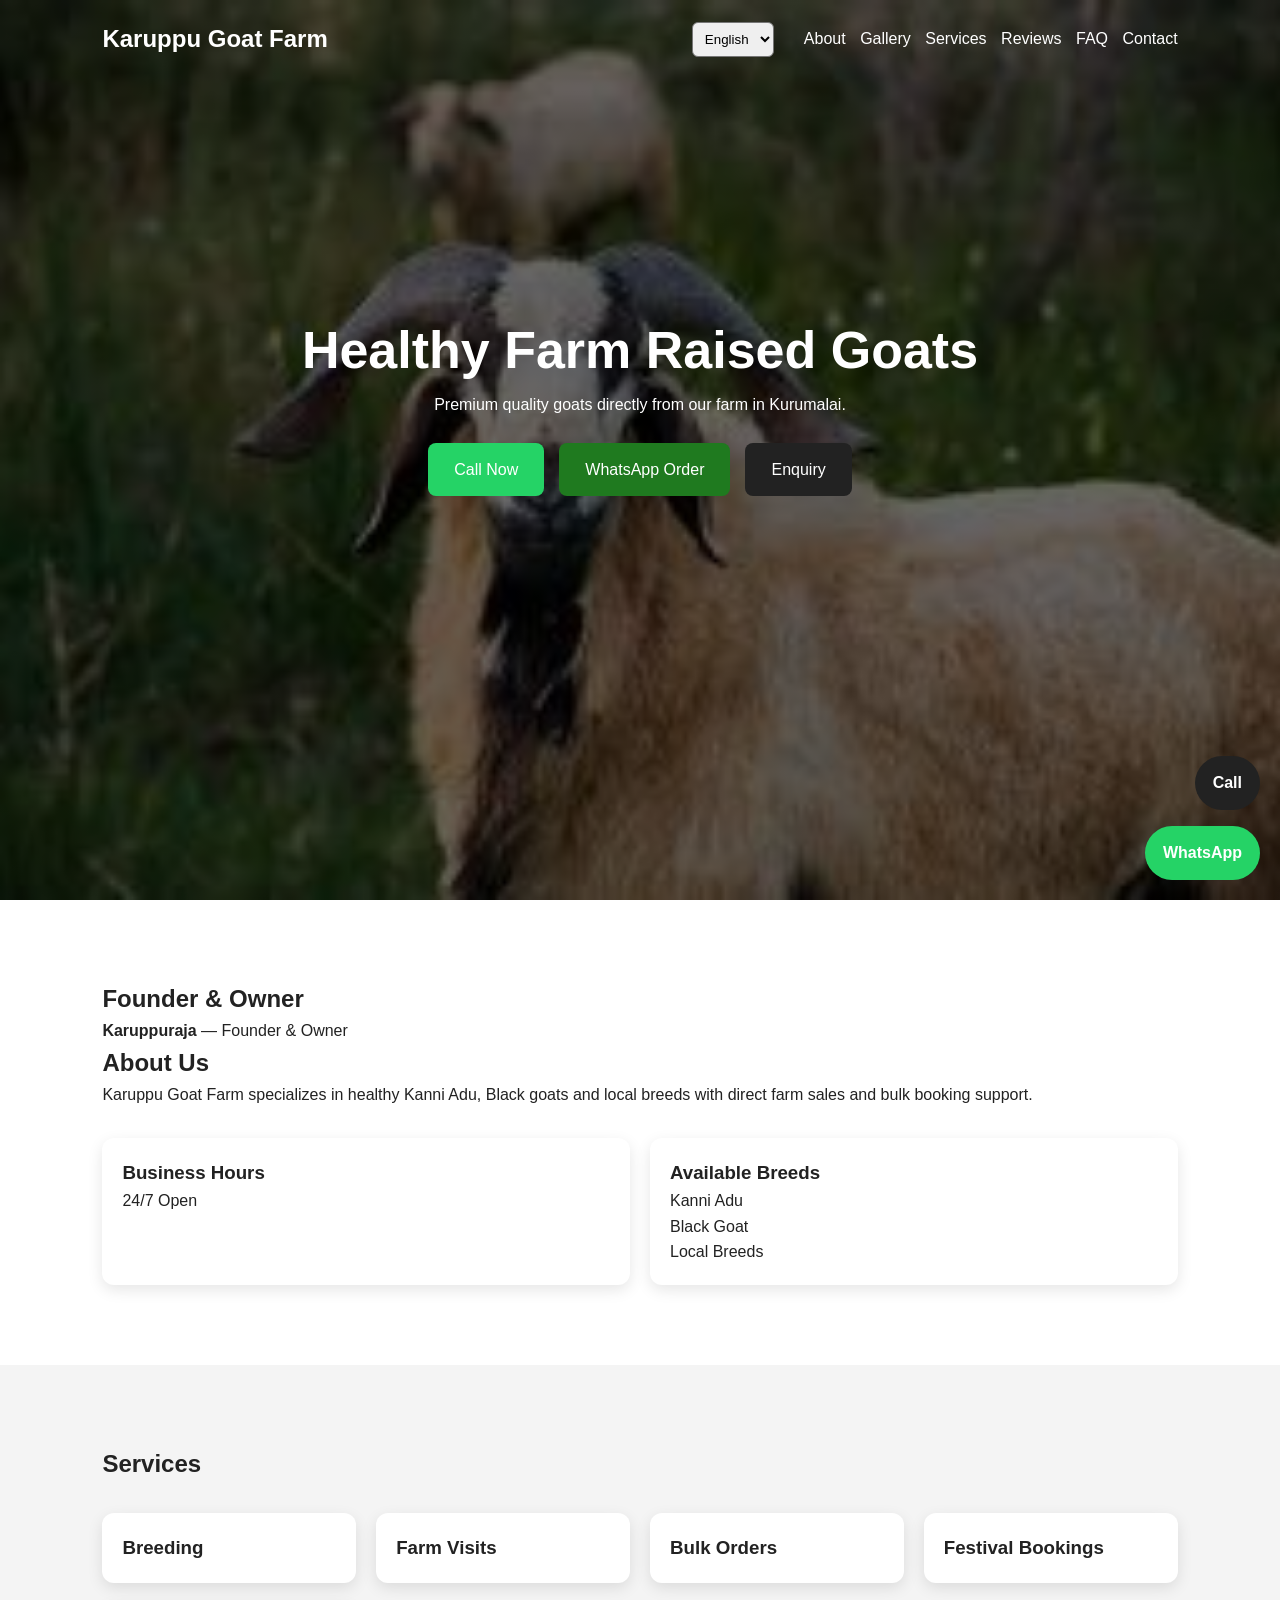
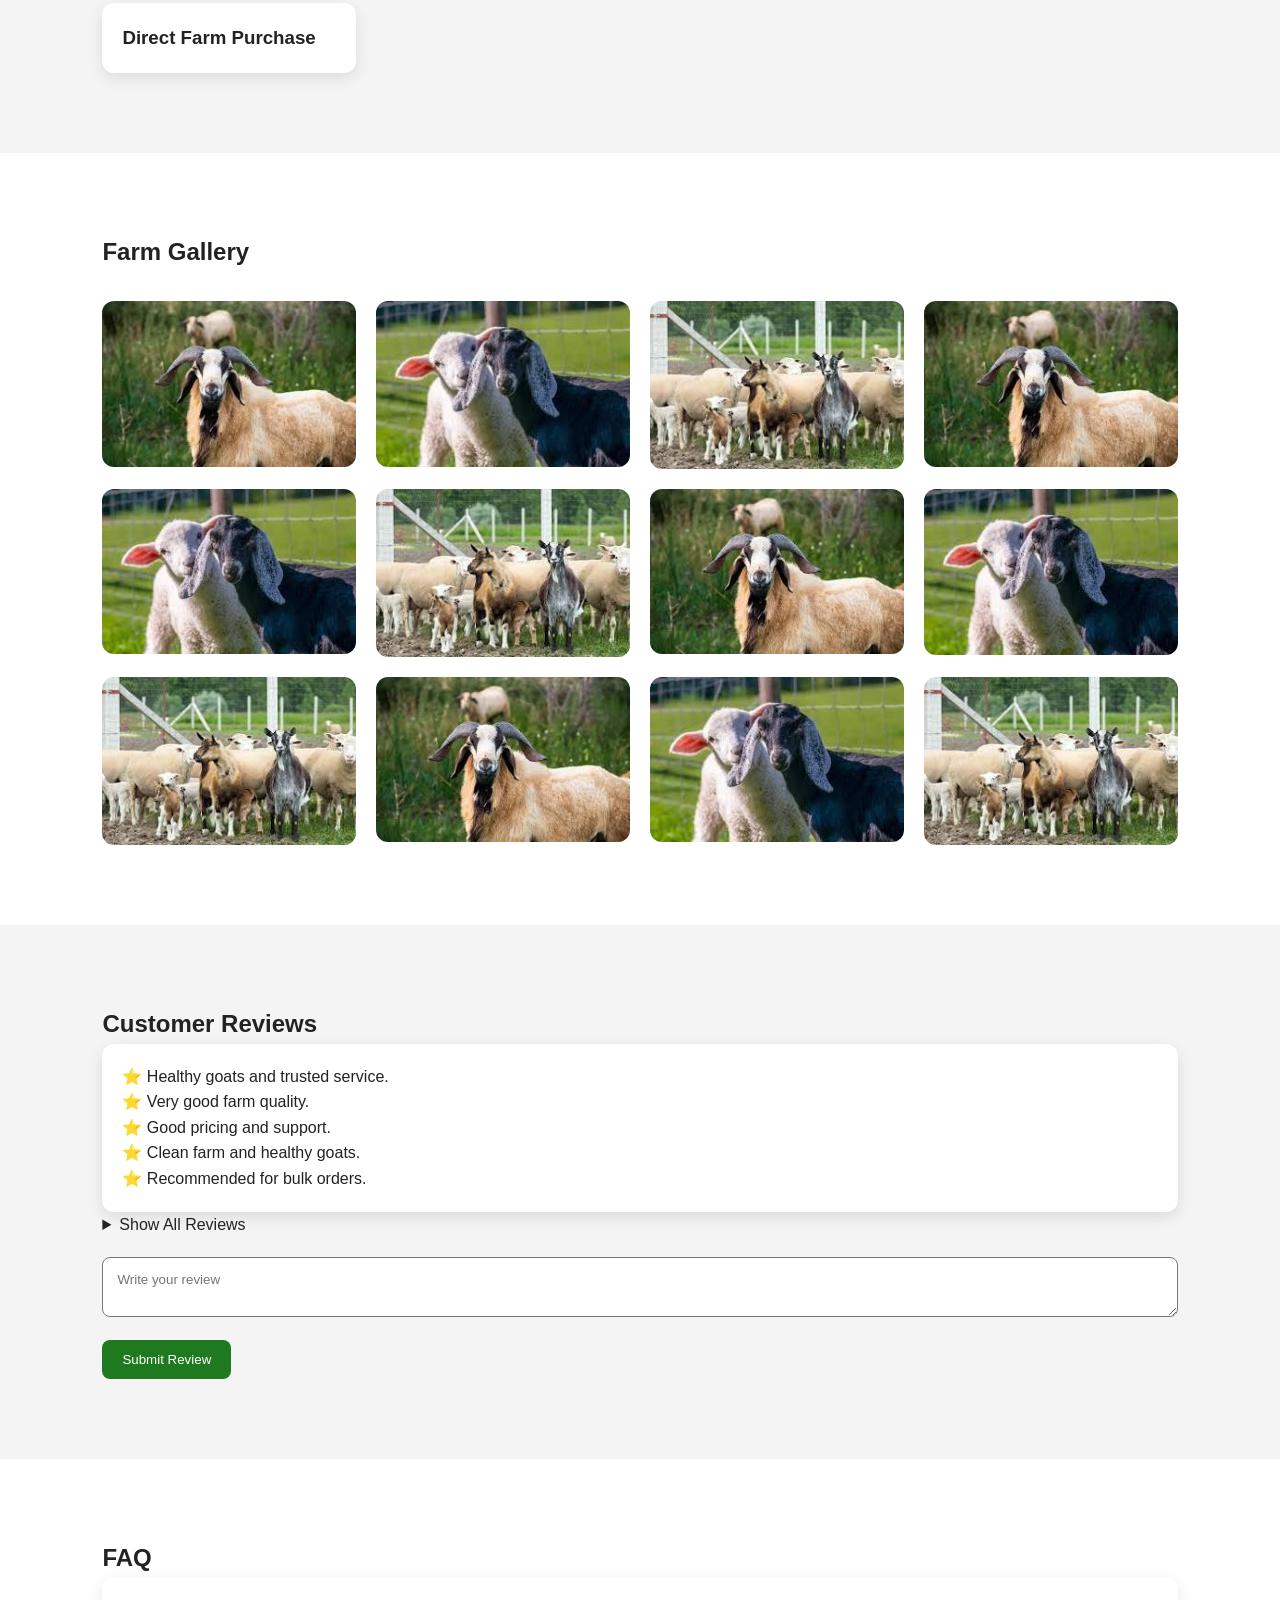
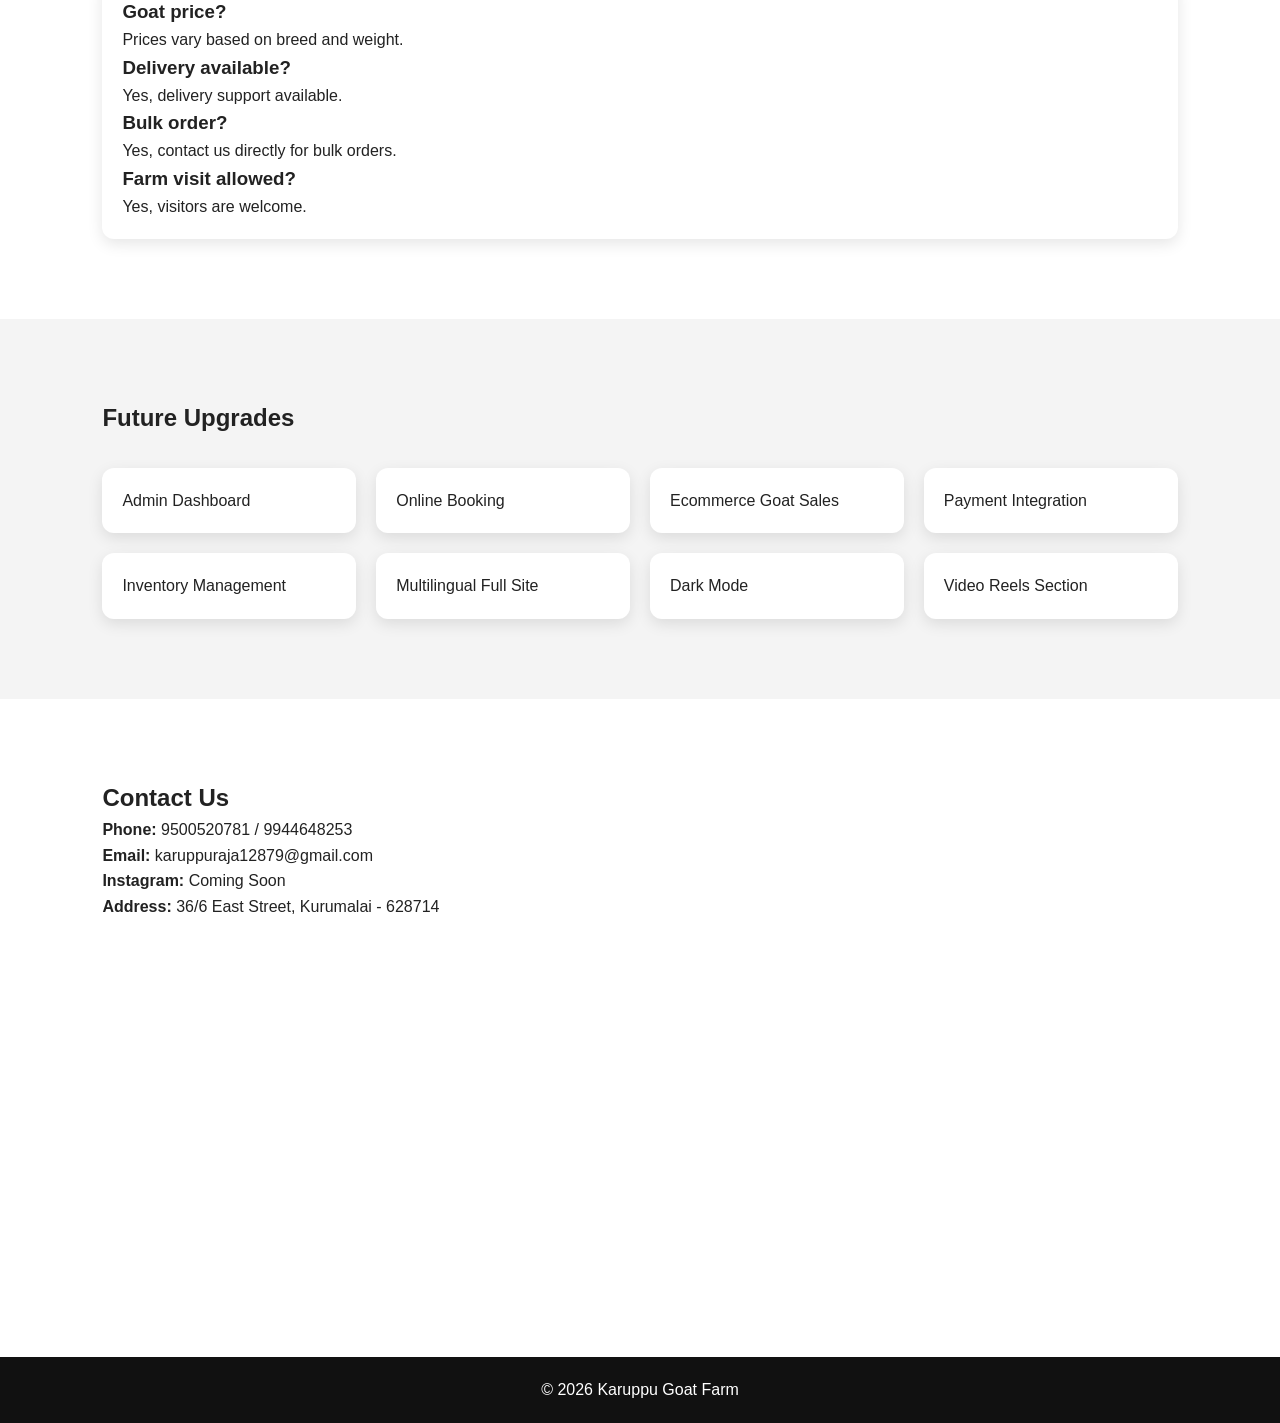
==== index.html @ 78f86de3 "Update index.html" ====
<!DOCTYPE html>
<html lang="en">
<head>
<meta charset="UTF-8">
<meta name="viewport" content="width=device-width, initial-scale=1.0">
<title>Karuppu Goat Farm</title>

<meta name="description" content="Karuppu Goat Farm - Healthy Kanni Adu, Black and local breed goats in Kurumalai Tamil Nadu.">
<meta name="keywords" content="Goat Farm Tamil Nadu,Kanni Adu,Black Goat,Local Goat Breeds,Farm Visit,Bulk Goat Orders">
<meta property="og:title" content="Karuppu Goat Farm">
<meta property="og:description" content="Healthy farm raised goats directly from our farm">
<meta property="og:image" content="hero.jpeg">
<meta name="robots" content="index, follow">
<meta name="author" content="Karuppuraja">

<link rel="manifest" href="manifest.json">
<link rel="sitemap" type="application/xml" title="Sitemap" href="sitemap.xml">
  
<link rel="stylesheet" href="style.css">
</head>
<body>

<div class="popup" id="popup">
<div class="popup-content">
<h2>Quick Enquiry</h2>
<input type="text" placeholder="Your Name">
<input type="tel" placeholder="Phone Number">
<textarea placeholder="Requirement"></textarea>
<button onclick="closePopup()">Submit</button>
</div>
</div>

<header class="hero">
<nav>
<h1>Karuppu Goat Farm</h1>

<div class="nav-right">
<select id="languageSwitcher" onchange="changeLanguage()">
<option value="en">English</option>
<option value="ta">தமிழ்</option>
</select>

<div>
<a href="#about">About</a>
<a href="#gallery">Gallery</a>
<a href="#services">Services</a>
<a href="#reviews">Reviews</a>
<a href="#faq">FAQ</a>
<a href="#contact">Contact</a>
</div>
</div>
</nav>

<div class="hero-content">
<h2 id="heroTitle">Healthy Farm Raised Goats</h2>
<p id="heroSubtitle">Premium quality goats directly from our farm in Kurumalai.</p>

<div class="button-group">
<a class="btn pulse" href="tel:9500520781">Call Now</a>
<a class="btn green" href="https://wa.me/919500520781">WhatsApp Order</a>
<a class="btn dark" onclick="openPopup()">Enquiry</a>
</div>
</div>
</header>

<section class="section" id="about">
<h2>Founder & Owner</h2>
<p><strong>Karuppuraja</strong> — Founder & Owner</p>

<h2>About Us</h2>
<p>
Karuppu Goat Farm specializes in healthy Kanni Adu, Black goats and local breeds with direct farm sales and bulk booking support.
</p>

<div class="info-grid">
<div class="info-card">
<h3>Business Hours</h3>
<p>24/7 Open</p>
</div>

<div class="info-card">
<h3>Available Breeds</h3>
<p>Kanni Adu</p>
<p>Black Goat</p>
<p>Local Breeds</p>
</div>
</div>
</section>

<section class="section gray" id="services">
<h2>Services</h2>

<div class="cards">
<div class="card"><h3>Breeding</h3></div>
<div class="card"><h3>Farm Visits</h3></div>
<div class="card"><h3>Bulk Orders</h3></div>
<div class="card"><h3>Festival Bookings</h3></div>
<div class="card"><h3>Direct Farm Purchase</h3></div>
</div>
</section>

<section class="section" id="gallery">
<h2>Farm Gallery</h2>

<div class="gallery">
<img src="gallery1.jpeg" class="gallery-img">
<img src="gallery2.jpeg" class="gallery-img">
<img src="gallery3.jpeg" class="gallery-img">
<img src="gallery4.jpeg" class="gallery-img">
<img src="gallery5.jpeg" class="gallery-img">
<img src="gallery6.jpeg" class="gallery-img">
<img src="gallery7.jpeg" class="gallery-img">
<img src="gallery8.jpeg" class="gallery-img">
<img src="gallery9.jpeg" class="gallery-img">
<img src="gallery10.jpeg" class="gallery-img">
<img src="gallery11.jpeg" class="gallery-img">
<img src="gallery12.jpeg" class="gallery-img">
</div>
</section>

<section class="section gray" id="reviews">
<h2>Customer Reviews</h2>

<div class="review-box">
<p>⭐ Healthy goats and trusted service.</p>
<p>⭐ Very good farm quality.</p>
<p>⭐ Good pricing and support.</p>
<p>⭐ Clean farm and healthy goats.</p>
<p>⭐ Recommended for bulk orders.</p>
</div>

<details>
<summary>Show All Reviews</summary>

<div class="review-box">
<p>⭐ Good experience.</p>
<p>⭐ Delivery support available.</p>
<p>⭐ Nice local breeds.</p>
<p>⭐ Farm owner friendly.</p>
</div>
</details>

<textarea placeholder="Write your review"></textarea>
<button class="review-btn">Submit Review</button>
</section>

<section class="section" id="faq">
<h2>FAQ</h2>

<div class="faq">
<h3>Goat price?</h3>
<p>Prices vary based on breed and weight.</p>

<h3>Delivery available?</h3>
<p>Yes, delivery support available.</p>

<h3>Bulk order?</h3>
<p>Yes, contact us directly for bulk orders.</p>

<h3>Farm visit allowed?</h3>
<p>Yes, visitors are welcome.</p>
</div>
</section>

<section class="section gray" id="future">
<h2>Future Upgrades</h2>

<div class="cards">
<div class="card">Admin Dashboard</div>
<div class="card">Online Booking</div>
<div class="card">Ecommerce Goat Sales</div>
<div class="card">Payment Integration</div>
<div class="card">Inventory Management</div>
<div class="card">Multilingual Full Site</div>
<div class="card">Dark Mode</div>
<div class="card">Video Reels Section</div>
</div>
</section>

<section class="section" id="contact">
<h2>Contact Us</h2>

<p><strong>Phone:</strong> 9500520781 / 9944648253</p>
<p><strong>Email:</strong> karuppuraja12879@gmail.com</p>
<p><strong>Instagram:</strong> Coming Soon</p>
<p><strong>Address:</strong> 36/6 East Street, Kurumalai - 628714</p>

<div class="map-box">
<iframe
src="https://maps.google.com/maps?q=36/6%20east%20street%20kurumalai&t=&z=13&ie=UTF8&iwloc=&output=embed"
width="100%"
height="320"
style="border:0;"
loading="lazy">
</iframe>
</div>
</section>

<a class="floating-btn call" href="tel:9500520781">Call</a>
<a class="floating-btn whatsapp" href="https://wa.me/919500520781">WhatsApp</a>

<footer>
<p>© 2026 Karuppu Goat Farm</p>
</footer>

<script>
function openPopup(){
document.getElementById('popup').style.display='flex';
}

function closePopup(){
document.getElementById('popup').style.display='none';
}

const translations = {
en: {
heroTitle: "Healthy Farm Raised Goats",
heroSubtitle: "Premium quality goats directly from our farm in Kurumalai."
},
ta: {
heroTitle: "ஆரோக்கியமான பண்ணை ஆடுகள்",
heroSubtitle: "குருமலையில் எங்கள் பண்ணையிலிருந்து தரமான ஆடுகள்."
}
};

function changeLanguage(){
const lang=document.getElementById("languageSwitcher").value;
document.getElementById("heroTitle").innerText=translations[lang].heroTitle;
document.getElementById("heroSubtitle").innerText=translations[lang].heroSubtitle;
}
</script>

</body>
</html>
---- style.css ----
*{margin:0;padding:0;box-sizing:border-box;font-family:Arial,sans-serif;scroll-behavior:smooth}
body{background:#fff;color:#222;line-height:1.6}
.hero{height:100vh;background:linear-gradient(rgba(0,0,0,.6),rgba(0,0,0,.6)),url('hero.jpeg') center/cover;color:#fff}
nav{display:flex;justify-content:space-between;align-items:center;padding:20px 8%;flex-wrap:wrap}
.nav-right{display:flex;align-items:center;gap:20px;flex-wrap:wrap}
nav a{text-decoration:none;color:#fff;margin-left:10px}
select{padding:8px;border-radius:6px}
.hero-content{text-align:center;padding-top:18%;animation:fadeIn 1.5s ease}
.hero-content h2{font-size:52px}
.button-group{margin-top:25px;display:flex;justify-content:center;gap:15px;flex-wrap:wrap}
.btn{padding:14px 26px;border-radius:8px;text-decoration:none;color:#fff;cursor:pointer}
.pulse{background:#25D366}
.green{background:#1f7a1f}
.dark{background:#222}
.section{padding:80px 8%}
.gray{background:#f4f4f4}
.cards,.gallery,.info-grid{display:grid;grid-template-columns:repeat(auto-fit,minmax(220px,1fr));gap:20px;margin-top:30px}
.card,.info-card,.review-box,.faq{background:#fff;padding:20px;border-radius:12px;box-shadow:0 5px 15px rgba(0,0,0,.1)}
.gallery-img{width:100%;border-radius:12px;transition:.4s;cursor:pointer}
.gallery-img:hover{transform:scale(1.05)}
textarea{width:100%;padding:14px;margin-top:20px;border-radius:8px}
.review-btn{margin-top:15px;padding:12px 20px;background:#1f7a1f;color:#fff;border:none;border-radius:8px}
.map-box{margin-top:30px;border-radius:12px;overflow:hidden}
footer{background:#111;color:#fff;text-align:center;padding:20px}
.floating-btn{position:fixed;right:20px;padding:14px 18px;border-radius:50px;color:#fff;text-decoration:none;font-weight:bold}
.call{bottom:90px;background:#222}
.whatsapp{bottom:20px;background:#25D366}
.popup{position:fixed;inset:0;background:rgba(0,0,0,.7);display:none;justify-content:center;align-items:center}
.popup-content{background:#fff;padding:25px;border-radius:12px;width:90%;max-width:400px}
.popup-content input,.popup-content textarea{width:100%;padding:12px;margin-top:10px}
.popup-content button{margin-top:15px;padding:12px 20px;background:#1f7a1f;color:#fff;border:none;border-radius:8px}
@keyframes fadeIn{from{opacity:0}to{opacity:1}}
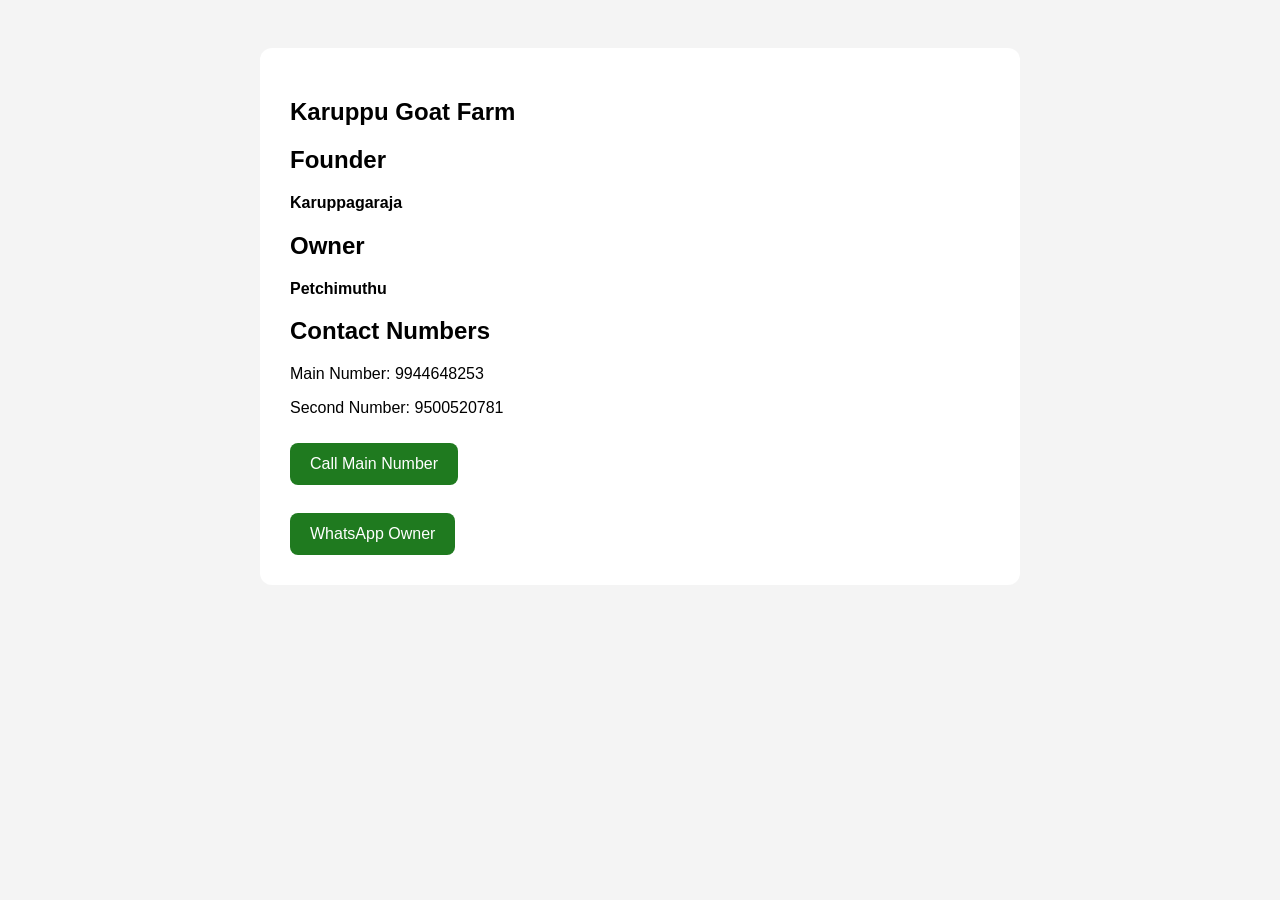
==== commit df6e7078: "New owners ads" ====
--- a/index.html
+++ b/index.html
@@ -4,231 +4,27 @@
 <meta charset="UTF-8">
 <meta name="viewport" content="width=device-width, initial-scale=1.0">
 <title>Karuppu Goat Farm</title>
-
-<meta name="description" content="Karuppu Goat Farm - Healthy Kanni Adu, Black and local breed goats in Kurumalai Tamil Nadu.">
-<meta name="keywords" content="Goat Farm Tamil Nadu,Kanni Adu,Black Goat,Local Goat Breeds,Farm Visit,Bulk Goat Orders">
-<meta property="og:title" content="Karuppu Goat Farm">
-<meta property="og:description" content="Healthy farm raised goats directly from our farm">
-<meta property="og:image" content="hero.jpeg">
-<meta name="robots" content="index, follow">
-<meta name="author" content="Karuppuraja">
-
-<link rel="manifest" href="manifest.json">
-<link rel="sitemap" type="application/xml" title="Sitemap" href="sitemap.xml">
-  
 <link rel="stylesheet" href="style.css">
 </head>
 <body>
 
-<div class="popup" id="popup">
-<div class="popup-content">
-<h2>Quick Enquiry</h2>
-<input type="text" placeholder="Your Name">
-<input type="tel" placeholder="Phone Number">
-<textarea placeholder="Requirement"></textarea>
-<button onclick="closePopup()">Submit</button>
-</div>
-</div>
-
-<header class="hero">
-<nav>
+<section class="section">
 <h1>Karuppu Goat Farm</h1>
 
-<div class="nav-right">
-<select id="languageSwitcher" onchange="changeLanguage()">
-<option value="en">English</option>
-<option value="ta">தமிழ்</option>
-</select>
+<h2>Founder</h2>
+<p><strong>Karuppagaraja</strong></p>
 
-<div>
-<a href="#about">About</a>
-<a href="#gallery">Gallery</a>
-<a href="#services">Services</a>
-<a href="#reviews">Reviews</a>
-<a href="#faq">FAQ</a>
-<a href="#contact">Contact</a>
-</div>
-</div>
-</nav>
+<h2>Owner</h2>
+<p><strong>Petchimuthu</strong></p>
 
-<div class="hero-content">
-<h2 id="heroTitle">Healthy Farm Raised Goats</h2>
-<p id="heroSubtitle">Premium quality goats directly from our farm in Kurumalai.</p>
+<h2>Contact Numbers</h2>
+<p>Main Number: 9944648253</p>
+<p>Second Number: 9500520781</p>
 
-<div class="button-group">
-<a class="btn pulse" href="tel:9500520781">Call Now</a>
-<a class="btn green" href="https://wa.me/919500520781">WhatsApp Order</a>
-<a class="btn dark" onclick="openPopup()">Enquiry</a>
-</div>
-</div>
-</header>
+<a href="tel:9944648253">Call Main Number</a><br><br>
+<a href="https://wa.me/919944648253">WhatsApp Owner</a>
 
-<section class="section" id="about">
-<h2>Founder & Owner</h2>
-<p><strong>Karuppuraja</strong> — Founder & Owner</p>
-
-<h2>About Us</h2>
-<p>
-Karuppu Goat Farm specializes in healthy Kanni Adu, Black goats and local breeds with direct farm sales and bulk booking support.
-</p>
-
-<div class="info-grid">
-<div class="info-card">
-<h3>Business Hours</h3>
-<p>24/7 Open</p>
-</div>
-
-<div class="info-card">
-<h3>Available Breeds</h3>
-<p>Kanni Adu</p>
-<p>Black Goat</p>
-<p>Local Breeds</p>
-</div>
-</div>
 </section>
-
-<section class="section gray" id="services">
-<h2>Services</h2>
-
-<div class="cards">
-<div class="card"><h3>Breeding</h3></div>
-<div class="card"><h3>Farm Visits</h3></div>
-<div class="card"><h3>Bulk Orders</h3></div>
-<div class="card"><h3>Festival Bookings</h3></div>
-<div class="card"><h3>Direct Farm Purchase</h3></div>
-</div>
-</section>
-
-<section class="section" id="gallery">
-<h2>Farm Gallery</h2>
-
-<div class="gallery">
-<img src="gallery1.jpeg" class="gallery-img">
-<img src="gallery2.jpeg" class="gallery-img">
-<img src="gallery3.jpeg" class="gallery-img">
-<img src="gallery4.jpeg" class="gallery-img">
-<img src="gallery5.jpeg" class="gallery-img">
-<img src="gallery6.jpeg" class="gallery-img">
-<img src="gallery7.jpeg" class="gallery-img">
-<img src="gallery8.jpeg" class="gallery-img">
-<img src="gallery9.jpeg" class="gallery-img">
-<img src="gallery10.jpeg" class="gallery-img">
-<img src="gallery11.jpeg" class="gallery-img">
-<img src="gallery12.jpeg" class="gallery-img">
-</div>
-</section>
-
-<section class="section gray" id="reviews">
-<h2>Customer Reviews</h2>
-
-<div class="review-box">
-<p>⭐ Healthy goats and trusted service.</p>
-<p>⭐ Very good farm quality.</p>
-<p>⭐ Good pricing and support.</p>
-<p>⭐ Clean farm and healthy goats.</p>
-<p>⭐ Recommended for bulk orders.</p>
-</div>
-
-<details>
-<summary>Show All Reviews</summary>
-
-<div class="review-box">
-<p>⭐ Good experience.</p>
-<p>⭐ Delivery support available.</p>
-<p>⭐ Nice local breeds.</p>
-<p>⭐ Farm owner friendly.</p>
-</div>
-</details>
-
-<textarea placeholder="Write your review"></textarea>
-<button class="review-btn">Submit Review</button>
-</section>
-
-<section class="section" id="faq">
-<h2>FAQ</h2>
-
-<div class="faq">
-<h3>Goat price?</h3>
-<p>Prices vary based on breed and weight.</p>
-
-<h3>Delivery available?</h3>
-<p>Yes, delivery support available.</p>
-
-<h3>Bulk order?</h3>
-<p>Yes, contact us directly for bulk orders.</p>
-
-<h3>Farm visit allowed?</h3>
-<p>Yes, visitors are welcome.</p>
-</div>
-</section>
-
-<section class="section gray" id="future">
-<h2>Future Upgrades</h2>
-
-<div class="cards">
-<div class="card">Admin Dashboard</div>
-<div class="card">Online Booking</div>
-<div class="card">Ecommerce Goat Sales</div>
-<div class="card">Payment Integration</div>
-<div class="card">Inventory Management</div>
-<div class="card">Multilingual Full Site</div>
-<div class="card">Dark Mode</div>
-<div class="card">Video Reels Section</div>
-</div>
-</section>
-
-<section class="section" id="contact">
-<h2>Contact Us</h2>
-
-<p><strong>Phone:</strong> 9500520781 / 9944648253</p>
-<p><strong>Email:</strong> karuppuraja12879@gmail.com</p>
-<p><strong>Instagram:</strong> Coming Soon</p>
-<p><strong>Address:</strong> 36/6 East Street, Kurumalai - 628714</p>
-
-<div class="map-box">
-<iframe
-src="https://maps.google.com/maps?q=36/6%20east%20street%20kurumalai&t=&z=13&ie=UTF8&iwloc=&output=embed"
-width="100%"
-height="320"
-style="border:0;"
-loading="lazy">
-</iframe>
-</div>
-</section>
-
-<a class="floating-btn call" href="tel:9500520781">Call</a>
-<a class="floating-btn whatsapp" href="https://wa.me/919500520781">WhatsApp</a>
-
-<footer>
-<p>© 2026 Karuppu Goat Farm</p>
-</footer>
-
-<script>
-function openPopup(){
-document.getElementById('popup').style.display='flex';
-}
-
-function closePopup(){
-document.getElementById('popup').style.display='none';
-}
-
-const translations = {
-en: {
-heroTitle: "Healthy Farm Raised Goats",
-heroSubtitle: "Premium quality goats directly from our farm in Kurumalai."
-},
-ta: {
-heroTitle: "ஆரோக்கியமான பண்ணை ஆடுகள்",
-heroSubtitle: "குருமலையில் எங்கள் பண்ணையிலிருந்து தரமான ஆடுகள்."
-}
-};
-
-function changeLanguage(){
-const lang=document.getElementById("languageSwitcher").value;
-document.getElementById("heroTitle").innerText=translations[lang].heroTitle;
-document.getElementById("heroSubtitle").innerText=translations[lang].heroSubtitle;
-}
-</script>
 
 </body>
 </html>
--- a/style.css
+++ b/style.css
@@ -1,33 +1,21 @@
-
-*{margin:0;padding:0;box-sizing:border-box;font-family:Arial,sans-serif;scroll-behavior:smooth}
-body{background:#fff;color:#222;line-height:1.6}
-.hero{height:100vh;background:linear-gradient(rgba(0,0,0,.6),rgba(0,0,0,.6)),url('hero.jpeg') center/cover;color:#fff}
-nav{display:flex;justify-content:space-between;align-items:center;padding:20px 8%;flex-wrap:wrap}
-.nav-right{display:flex;align-items:center;gap:20px;flex-wrap:wrap}
-nav a{text-decoration:none;color:#fff;margin-left:10px}
-select{padding:8px;border-radius:6px}
-.hero-content{text-align:center;padding-top:18%;animation:fadeIn 1.5s ease}
-.hero-content h2{font-size:52px}
-.button-group{margin-top:25px;display:flex;justify-content:center;gap:15px;flex-wrap:wrap}
-.btn{padding:14px 26px;border-radius:8px;text-decoration:none;color:#fff;cursor:pointer}
-.pulse{background:#25D366}
-.green{background:#1f7a1f}
-.dark{background:#222}
-.section{padding:80px 8%}
-.gray{background:#f4f4f4}
-.cards,.gallery,.info-grid{display:grid;grid-template-columns:repeat(auto-fit,minmax(220px,1fr));gap:20px;margin-top:30px}
-.card,.info-card,.review-box,.faq{background:#fff;padding:20px;border-radius:12px;box-shadow:0 5px 15px rgba(0,0,0,.1)}
-.gallery-img{width:100%;border-radius:12px;transition:.4s;cursor:pointer}
-.gallery-img:hover{transform:scale(1.05)}
-textarea{width:100%;padding:14px;margin-top:20px;border-radius:8px}
-.review-btn{margin-top:15px;padding:12px 20px;background:#1f7a1f;color:#fff;border:none;border-radius:8px}
-.map-box{margin-top:30px;border-radius:12px;overflow:hidden}
-footer{background:#111;color:#fff;text-align:center;padding:20px}
-.floating-btn{position:fixed;right:20px;padding:14px 18px;border-radius:50px;color:#fff;text-decoration:none;font-weight:bold}
-.call{bottom:90px;background:#222}
-.whatsapp{bottom:20px;background:#25D366}
-.popup{position:fixed;inset:0;background:rgba(0,0,0,.7);display:none;justify-content:center;align-items:center}
-.popup-content{background:#fff;padding:25px;border-radius:12px;width:90%;max-width:400px}
-.popup-content input,.popup-content textarea{width:100%;padding:12px;margin-top:10px}
-.popup-content button{margin-top:15px;padding:12px 20px;background:#1f7a1f;color:#fff;border:none;border-radius:8px}
-@keyframes fadeIn{from{opacity:0}to{opacity:1}}
+body{
+font-family:Arial,sans-serif;
+padding:40px;
+background:#f4f4f4;
+}
+.section{
+background:white;
+padding:30px;
+border-radius:12px;
+max-width:700px;
+margin:auto;
+}
+a{
+display:inline-block;
+margin-top:10px;
+padding:12px 20px;
+background:#1f7a1f;
+color:white;
+text-decoration:none;
+border-radius:8px;
+}
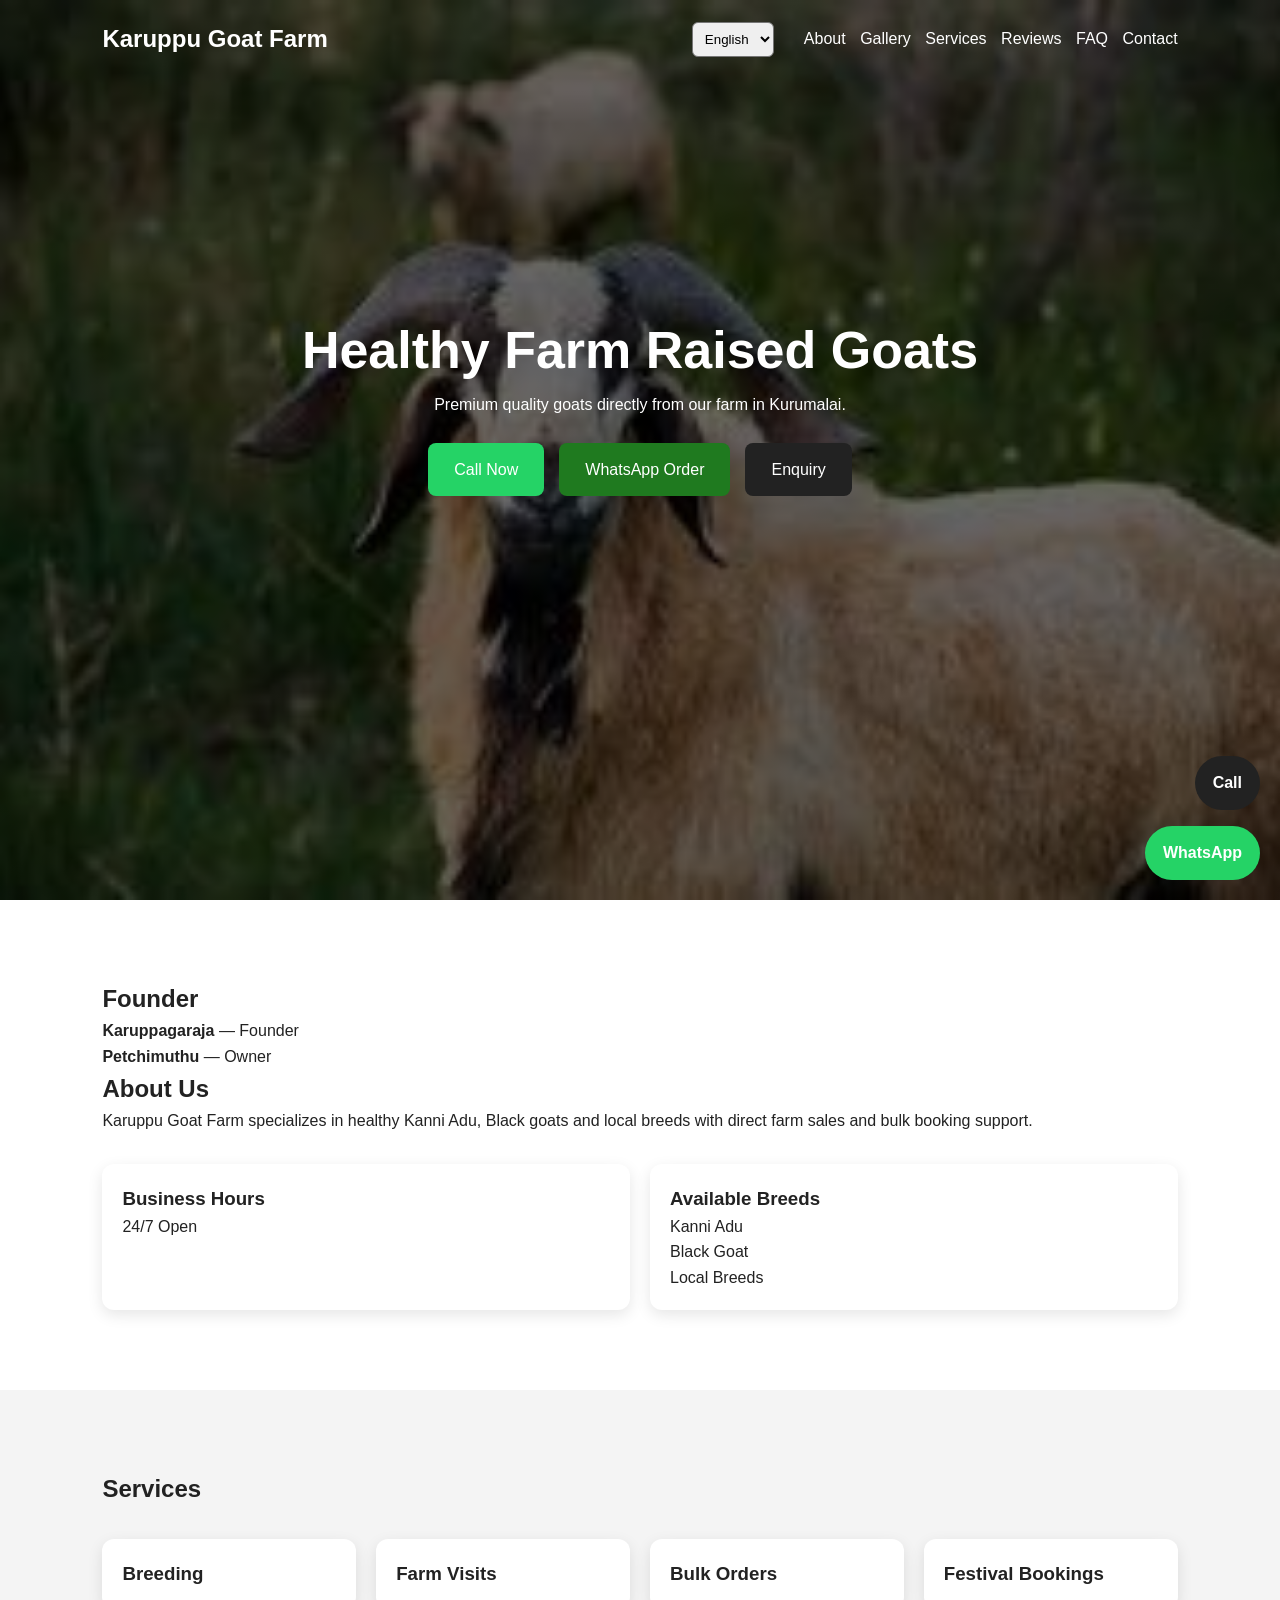
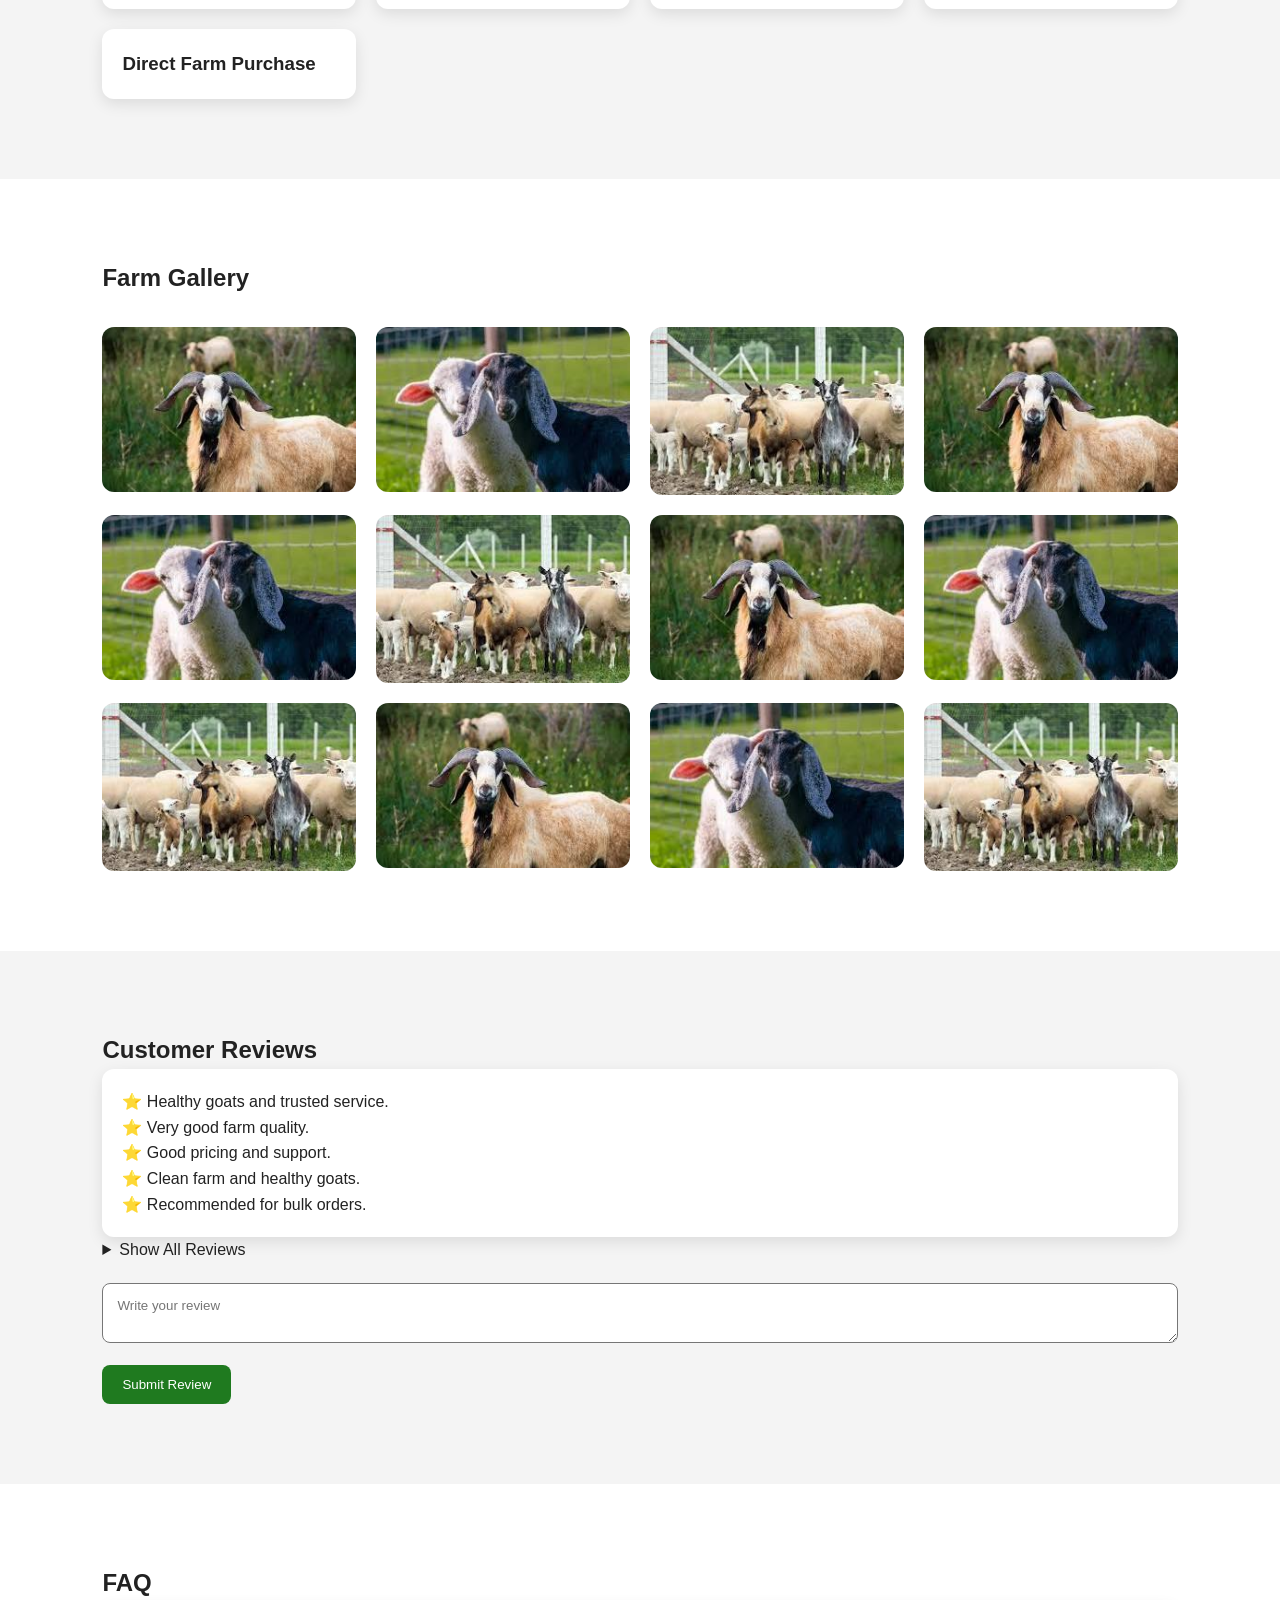
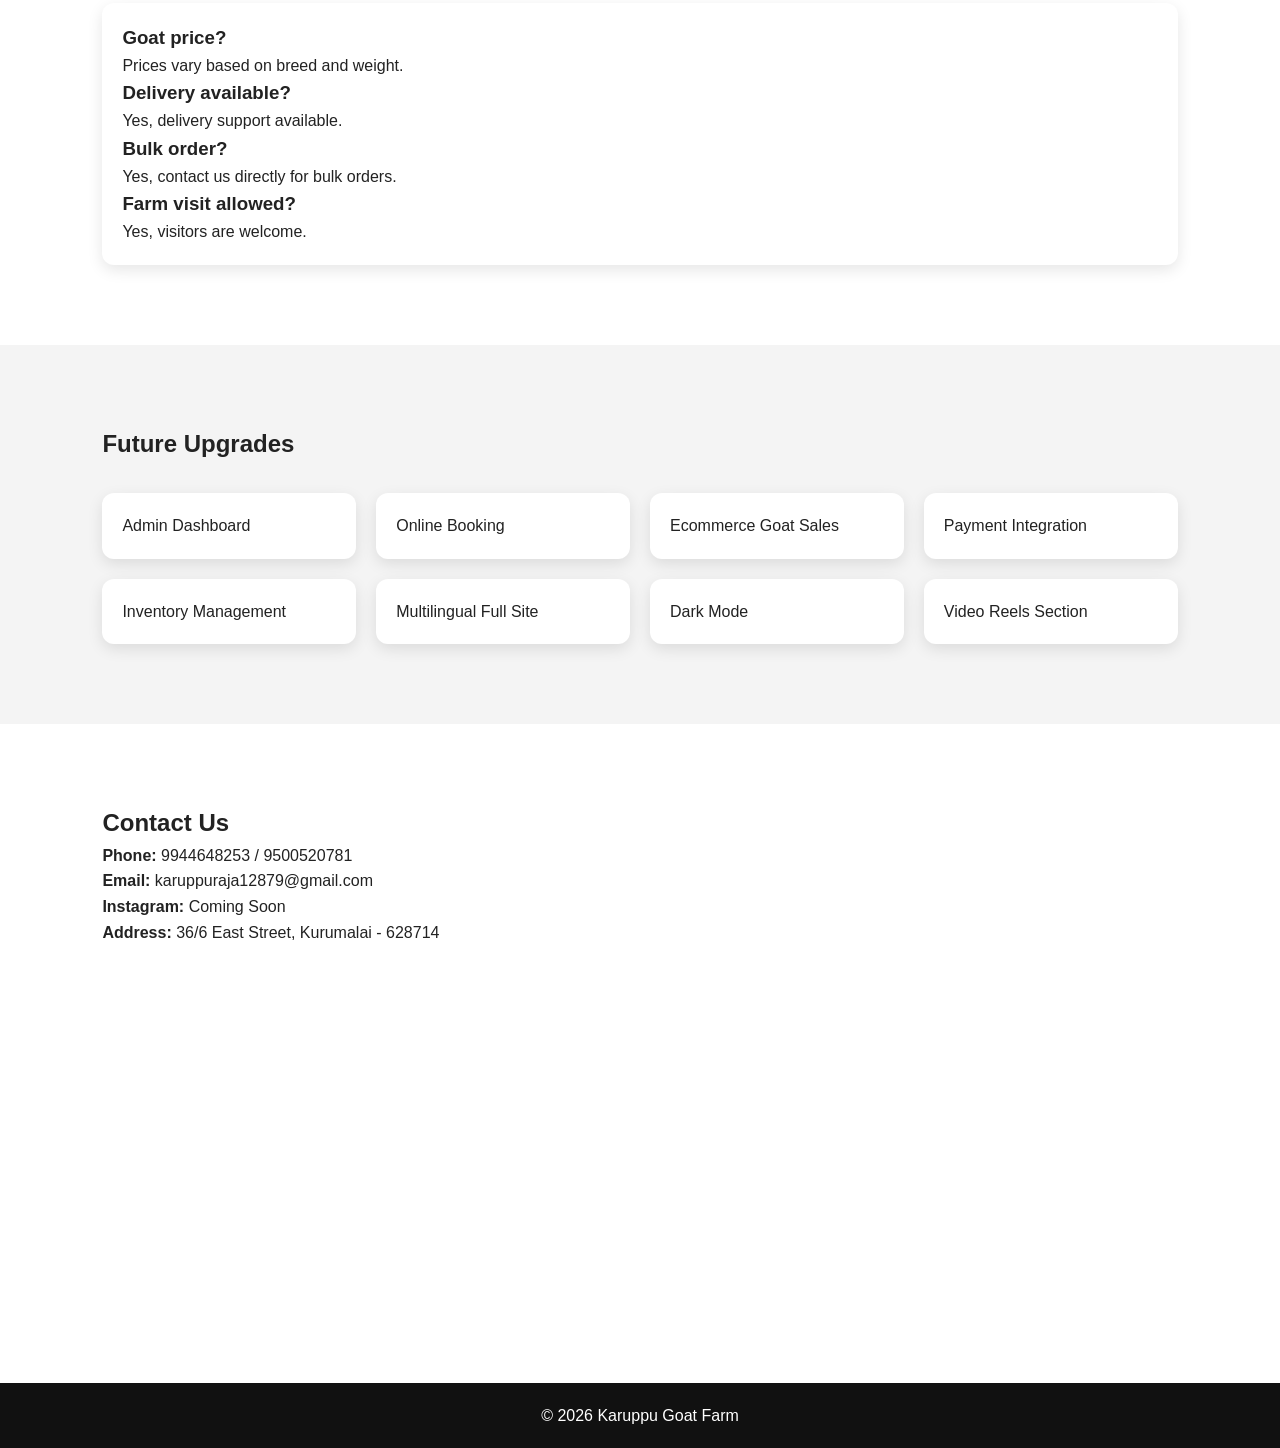
==== commit 8d4448e2: "New owner merge" ====
--- a/index.html
+++ b/index.html
@@ -4,27 +4,226 @@
 <meta charset="UTF-8">
 <meta name="viewport" content="width=device-width, initial-scale=1.0">
 <title>Karuppu Goat Farm</title>
+
+<meta name="description" content="Karuppu Goat Farm - Healthy Kanni Adu, Black and local breed goats in Kurumalai Tamil Nadu.">
+<meta name="keywords" content="Goat Farm Tamil Nadu,Kanni Adu,Black Goat,Local Goat Breeds,Farm Visit,Bulk Goat Orders">
+<meta property="og:title" content="Karuppu Goat Farm">
+<meta property="og:description" content="Healthy farm raised goats directly from our farm">
+<meta property="og:image" content="hero.jpeg">
+
 <link rel="stylesheet" href="style.css">
 </head>
 <body>
 
-<section class="section">
+<div class="popup" id="popup">
+<div class="popup-content">
+<h2>Quick Enquiry</h2>
+<input type="text" placeholder="Your Name">
+<input type="tel" placeholder="Phone Number">
+<textarea placeholder="Requirement"></textarea>
+<button onclick="closePopup()">Submit</button>
+</div>
+</div>
+
+<header class="hero">
+<nav>
 <h1>Karuppu Goat Farm</h1>
 
+<div class="nav-right">
+<select id="languageSwitcher" onchange="changeLanguage()">
+<option value="en">English</option>
+<option value="ta">தமிழ்</option>
+</select>
+
+<div>
+<a href="#about">About</a>
+<a href="#gallery">Gallery</a>
+<a href="#services">Services</a>
+<a href="#reviews">Reviews</a>
+<a href="#faq">FAQ</a>
+<a href="#contact">Contact</a>
+</div>
+</div>
+</nav>
+
+<div class="hero-content">
+<h2 id="heroTitle">Healthy Farm Raised Goats</h2>
+<p id="heroSubtitle">Premium quality goats directly from our farm in Kurumalai.</p>
+
+<div class="button-group">
+<a class="btn pulse" href="tel:9500520781">Call Now</a>
+<a class="btn green" href="https://wa.me/919944648253">WhatsApp Order</a>
+<a class="btn dark" onclick="openPopup()">Enquiry</a>
+</div>
+</div>
+</header>
+
+<section class="section" id="about">
 <h2>Founder</h2>
-<p><strong>Karuppagaraja</strong></p>
-
-<h2>Owner</h2>
-<p><strong>Petchimuthu</strong></p>
-
-<h2>Contact Numbers</h2>
-<p>Main Number: 9944648253</p>
-<p>Second Number: 9500520781</p>
-
-<a href="tel:9944648253">Call Main Number</a><br><br>
-<a href="https://wa.me/919944648253">WhatsApp Owner</a>
-
-</section>
+<p><strong>Karuppagaraja</strong> — Founder</p><p><strong>Petchimuthu</strong> — Owner</p>
+
+<h2>About Us</h2>
+<p>
+Karuppu Goat Farm specializes in healthy Kanni Adu, Black goats and local breeds with direct farm sales and bulk booking support.
+</p>
+
+<div class="info-grid">
+<div class="info-card">
+<h3>Business Hours</h3>
+<p>24/7 Open</p>
+</div>
+
+<div class="info-card">
+<h3>Available Breeds</h3>
+<p>Kanni Adu</p>
+<p>Black Goat</p>
+<p>Local Breeds</p>
+</div>
+</div>
+</section>
+
+<section class="section gray" id="services">
+<h2>Services</h2>
+
+<div class="cards">
+<div class="card"><h3>Breeding</h3></div>
+<div class="card"><h3>Farm Visits</h3></div>
+<div class="card"><h3>Bulk Orders</h3></div>
+<div class="card"><h3>Festival Bookings</h3></div>
+<div class="card"><h3>Direct Farm Purchase</h3></div>
+</div>
+</section>
+
+<section class="section" id="gallery">
+<h2>Farm Gallery</h2>
+
+<div class="gallery">
+<img src="gallery1.jpeg" class="gallery-img">
+<img src="gallery2.jpeg" class="gallery-img">
+<img src="gallery3.jpeg" class="gallery-img">
+<img src="gallery4.jpeg" class="gallery-img">
+<img src="gallery5.jpeg" class="gallery-img">
+<img src="gallery6.jpeg" class="gallery-img">
+<img src="gallery7.jpeg" class="gallery-img">
+<img src="gallery8.jpeg" class="gallery-img">
+<img src="gallery9.jpeg" class="gallery-img">
+<img src="gallery10.jpeg" class="gallery-img">
+<img src="gallery11.jpeg" class="gallery-img">
+<img src="gallery12.jpeg" class="gallery-img">
+</div>
+</section>
+
+<section class="section gray" id="reviews">
+<h2>Customer Reviews</h2>
+
+<div class="review-box">
+<p>⭐ Healthy goats and trusted service.</p>
+<p>⭐ Very good farm quality.</p>
+<p>⭐ Good pricing and support.</p>
+<p>⭐ Clean farm and healthy goats.</p>
+<p>⭐ Recommended for bulk orders.</p>
+</div>
+
+<details>
+<summary>Show All Reviews</summary>
+
+<div class="review-box">
+<p>⭐ Good experience.</p>
+<p>⭐ Delivery support available.</p>
+<p>⭐ Nice local breeds.</p>
+<p>⭐ Farm owner friendly.</p>
+</div>
+</details>
+
+<textarea placeholder="Write your review"></textarea>
+<button class="review-btn">Submit Review</button>
+</section>
+
+<section class="section" id="faq">
+<h2>FAQ</h2>
+
+<div class="faq">
+<h3>Goat price?</h3>
+<p>Prices vary based on breed and weight.</p>
+
+<h3>Delivery available?</h3>
+<p>Yes, delivery support available.</p>
+
+<h3>Bulk order?</h3>
+<p>Yes, contact us directly for bulk orders.</p>
+
+<h3>Farm visit allowed?</h3>
+<p>Yes, visitors are welcome.</p>
+</div>
+</section>
+
+<section class="section gray" id="future">
+<h2>Future Upgrades</h2>
+
+<div class="cards">
+<div class="card">Admin Dashboard</div>
+<div class="card">Online Booking</div>
+<div class="card">Ecommerce Goat Sales</div>
+<div class="card">Payment Integration</div>
+<div class="card">Inventory Management</div>
+<div class="card">Multilingual Full Site</div>
+<div class="card">Dark Mode</div>
+<div class="card">Video Reels Section</div>
+</div>
+</section>
+
+<section class="section" id="contact">
+<h2>Contact Us</h2>
+
+<p><strong>Phone:</strong> 9944648253 / 9500520781</p>
+<p><strong>Email:</strong> karuppuraja12879@gmail.com</p>
+<p><strong>Instagram:</strong> Coming Soon</p>
+<p><strong>Address:</strong> 36/6 East Street, Kurumalai - 628714</p>
+
+<div class="map-box">
+<iframe
+src="https://maps.google.com/maps?q=36/6%20east%20street%20kurumalai&t=&z=13&ie=UTF8&iwloc=&output=embed"
+width="100%"
+height="320"
+style="border:0;"
+loading="lazy">
+</iframe>
+</div>
+</section>
+
+<a class="floating-btn call" href="tel:9500520781">Call</a>
+<a class="floating-btn whatsapp" href="https://wa.me/919944648253">WhatsApp</a>
+
+<footer>
+<p>© 2026 Karuppu Goat Farm</p>
+</footer>
+
+<script>
+function openPopup(){
+document.getElementById('popup').style.display='flex';
+}
+
+function closePopup(){
+document.getElementById('popup').style.display='none';
+}
+
+const translations = {
+en: {
+heroTitle: "Healthy Farm Raised Goats",
+heroSubtitle: "Premium quality goats directly from our farm in Kurumalai."
+},
+ta: {
+heroTitle: "ஆரோக்கியமான பண்ணை ஆடுகள்",
+heroSubtitle: "குருமலையில் எங்கள் பண்ணையிலிருந்து தரமான ஆடுகள்."
+}
+};
+
+function changeLanguage(){
+const lang=document.getElementById("languageSwitcher").value;
+document.getElementById("heroTitle").innerText=translations[lang].heroTitle;
+document.getElementById("heroSubtitle").innerText=translations[lang].heroSubtitle;
+}
+</script>
 
 </body>
 </html>
--- a/style.css
+++ b/style.css
@@ -1,21 +1,33 @@
-body{
-font-family:Arial,sans-serif;
-padding:40px;
-background:#f4f4f4;
-}
-.section{
-background:white;
-padding:30px;
-border-radius:12px;
-max-width:700px;
-margin:auto;
-}
-a{
-display:inline-block;
-margin-top:10px;
-padding:12px 20px;
-background:#1f7a1f;
-color:white;
-text-decoration:none;
-border-radius:8px;
-}
+
+*{margin:0;padding:0;box-sizing:border-box;font-family:Arial,sans-serif;scroll-behavior:smooth}
+body{background:#fff;color:#222;line-height:1.6}
+.hero{height:100vh;background:linear-gradient(rgba(0,0,0,.6),rgba(0,0,0,.6)),url('hero.jpeg') center/cover;color:#fff}
+nav{display:flex;justify-content:space-between;align-items:center;padding:20px 8%;flex-wrap:wrap}
+.nav-right{display:flex;align-items:center;gap:20px;flex-wrap:wrap}
+nav a{text-decoration:none;color:#fff;margin-left:10px}
+select{padding:8px;border-radius:6px}
+.hero-content{text-align:center;padding-top:18%;animation:fadeIn 1.5s ease}
+.hero-content h2{font-size:52px}
+.button-group{margin-top:25px;display:flex;justify-content:center;gap:15px;flex-wrap:wrap}
+.btn{padding:14px 26px;border-radius:8px;text-decoration:none;color:#fff;cursor:pointer}
+.pulse{background:#25D366}
+.green{background:#1f7a1f}
+.dark{background:#222}
+.section{padding:80px 8%}
+.gray{background:#f4f4f4}
+.cards,.gallery,.info-grid{display:grid;grid-template-columns:repeat(auto-fit,minmax(220px,1fr));gap:20px;margin-top:30px}
+.card,.info-card,.review-box,.faq{background:#fff;padding:20px;border-radius:12px;box-shadow:0 5px 15px rgba(0,0,0,.1)}
+.gallery-img{width:100%;border-radius:12px;transition:.4s;cursor:pointer}
+.gallery-img:hover{transform:scale(1.05)}
+textarea{width:100%;padding:14px;margin-top:20px;border-radius:8px}
+.review-btn{margin-top:15px;padding:12px 20px;background:#1f7a1f;color:#fff;border:none;border-radius:8px}
+.map-box{margin-top:30px;border-radius:12px;overflow:hidden}
+footer{background:#111;color:#fff;text-align:center;padding:20px}
+.floating-btn{position:fixed;right:20px;padding:14px 18px;border-radius:50px;color:#fff;text-decoration:none;font-weight:bold}
+.call{bottom:90px;background:#222}
+.whatsapp{bottom:20px;background:#25D366}
+.popup{position:fixed;inset:0;background:rgba(0,0,0,.7);display:none;justify-content:center;align-items:center}
+.popup-content{background:#fff;padding:25px;border-radius:12px;width:90%;max-width:400px}
+.popup-content input,.popup-content textarea{width:100%;padding:12px;margin-top:10px}
+.popup-content button{margin-top:15px;padding:12px 20px;background:#1f7a1f;color:#fff;border:none;border-radius:8px}
+@keyframes fadeIn{from{opacity:0}to{opacity:1}}
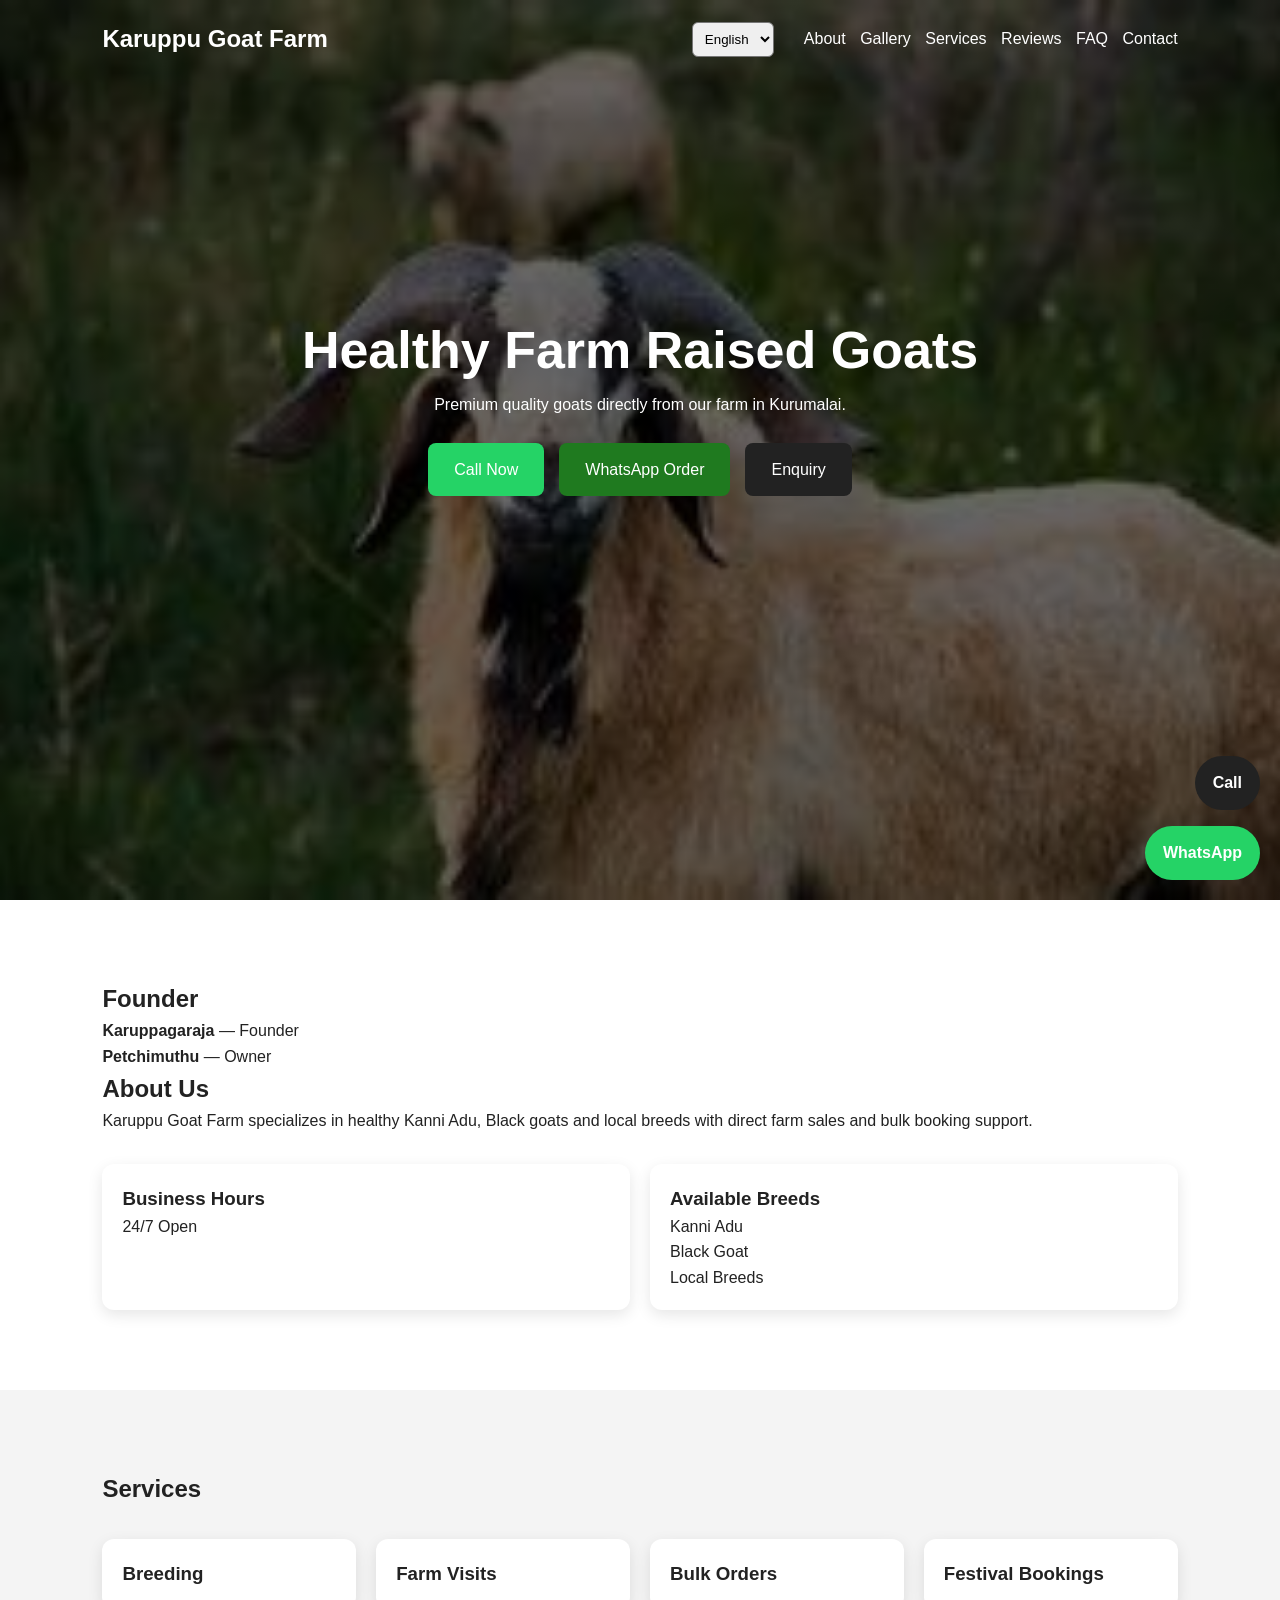
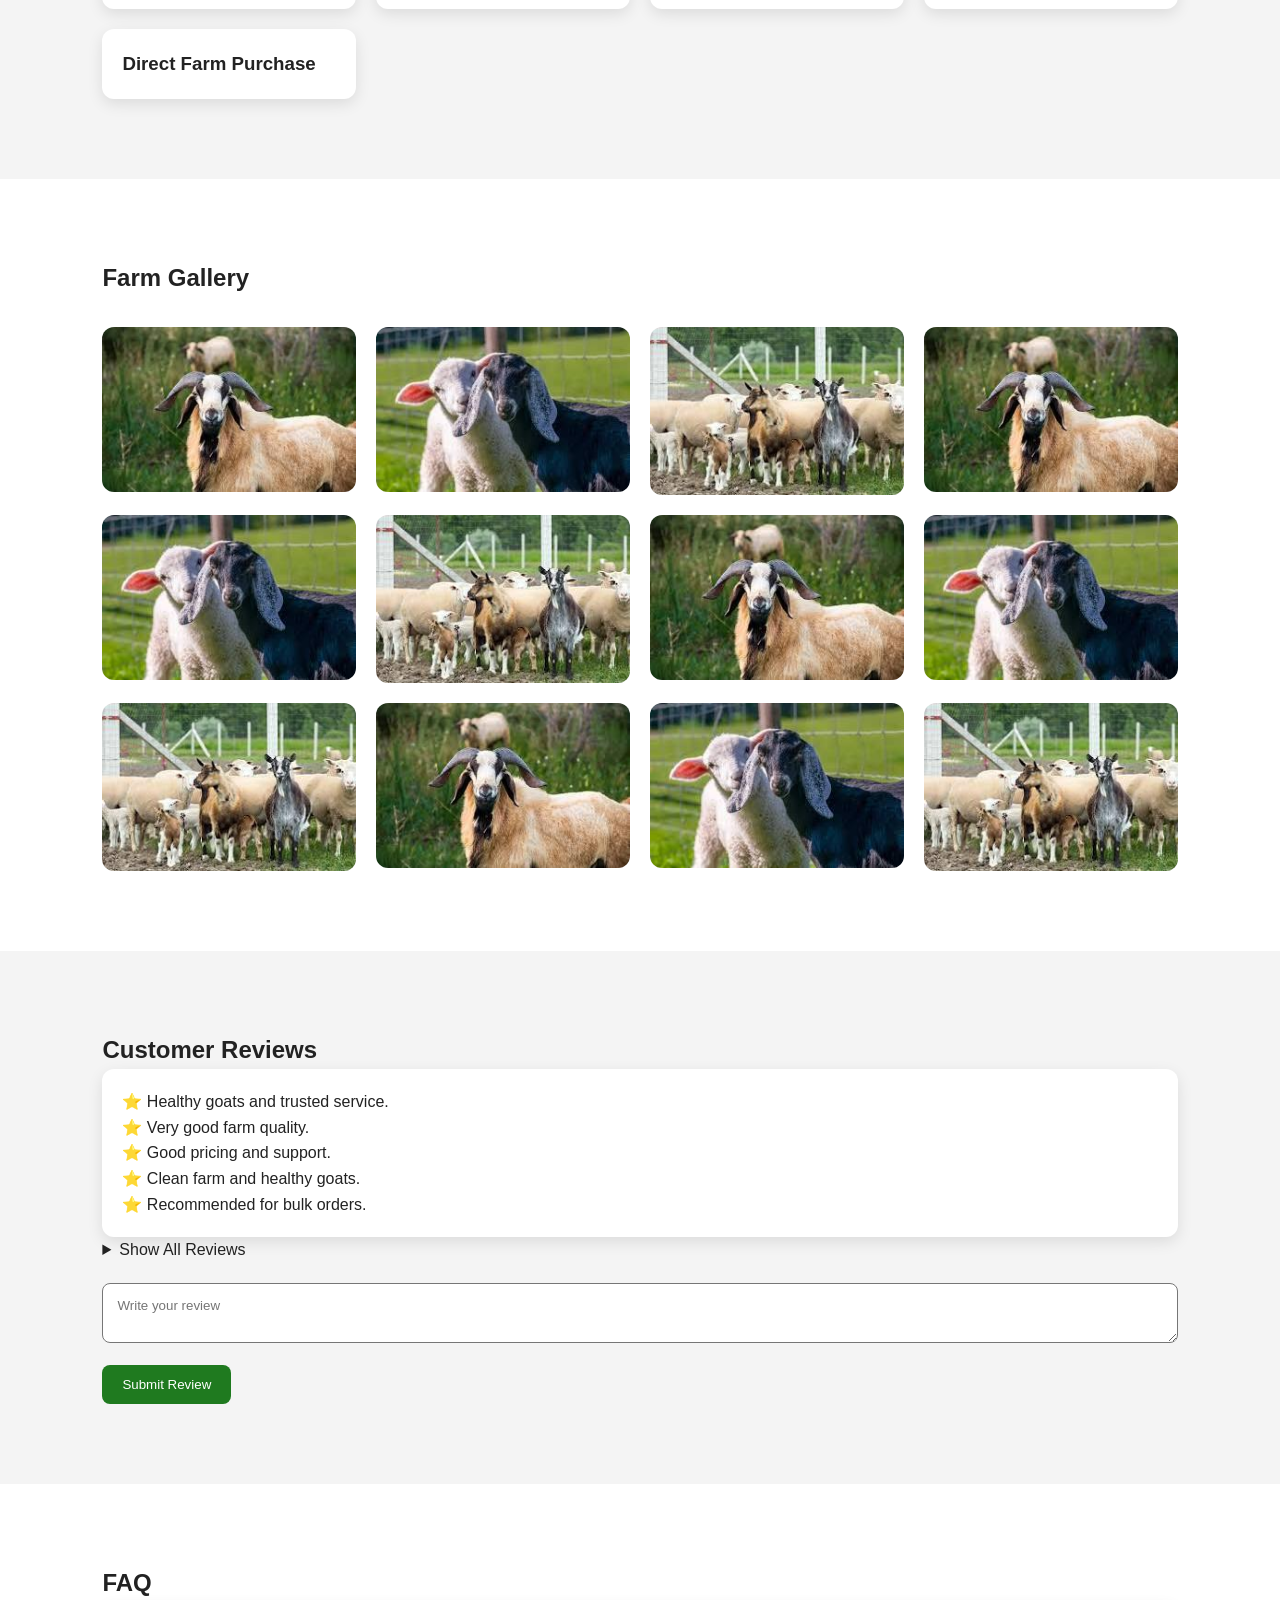
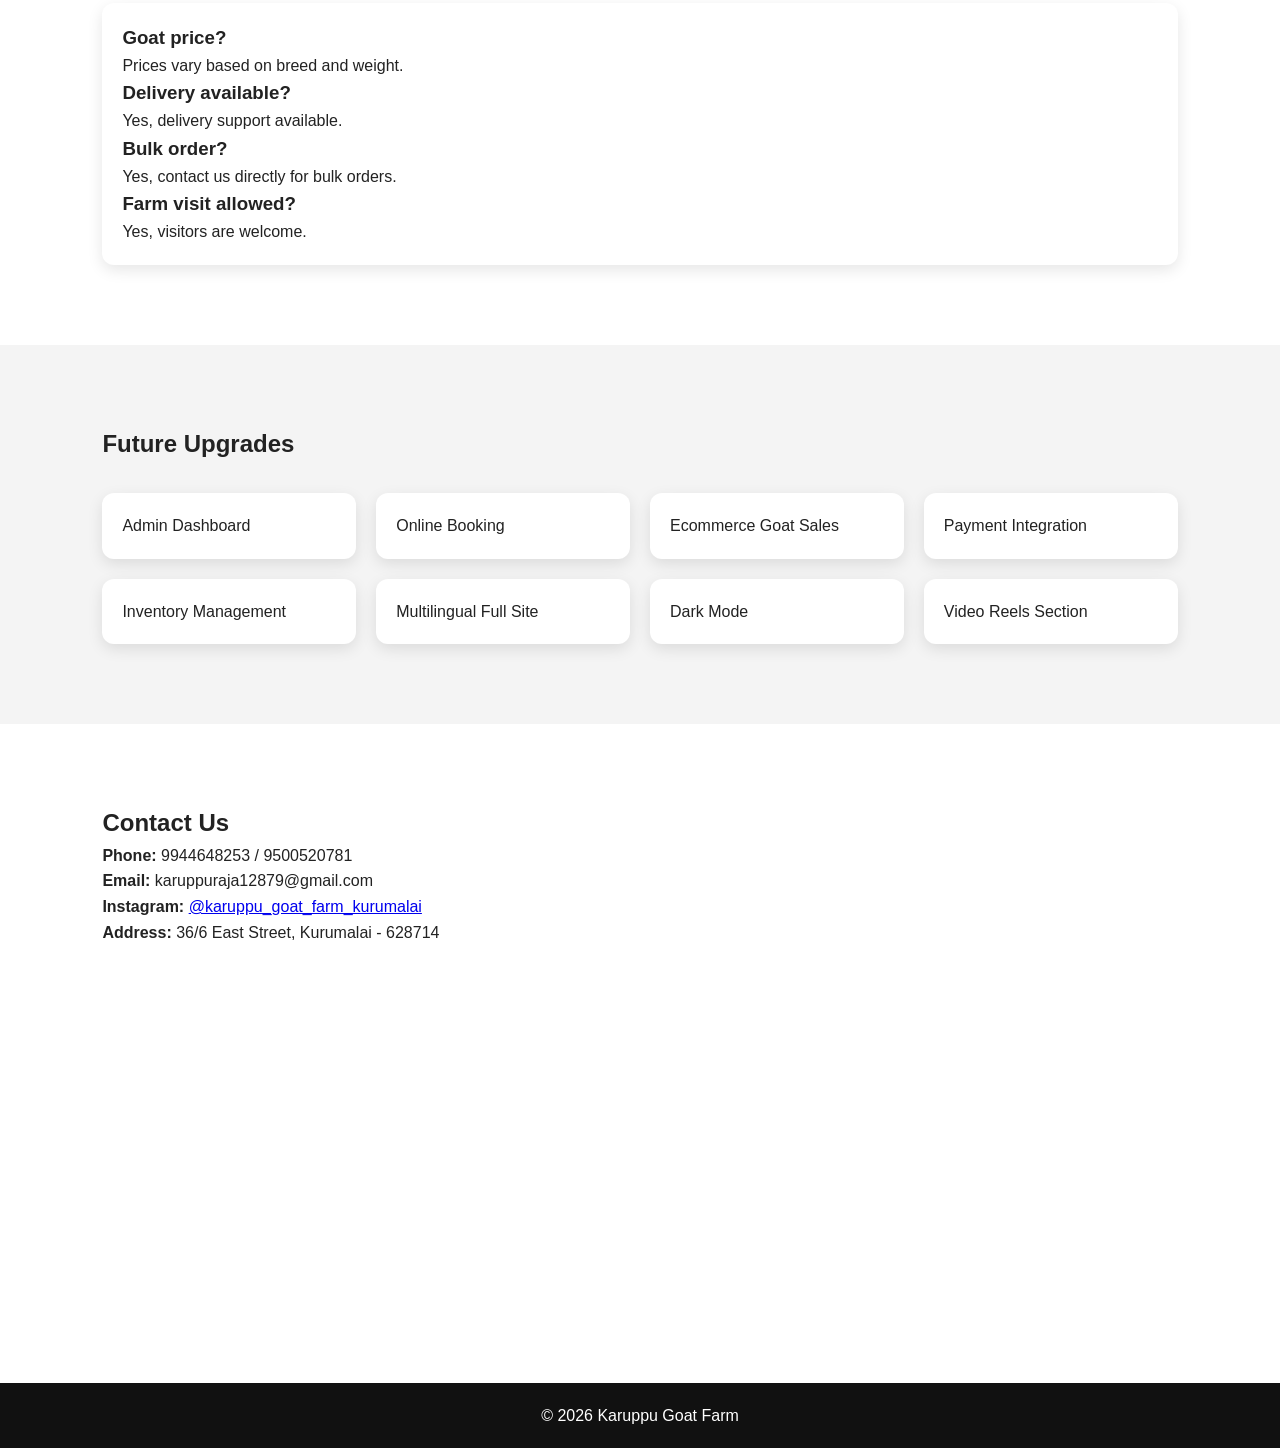
==== commit f57e270a: "Update index.html with AdSense and Instagram link Added Google AdSense script and Instagram link." ====
--- a/index.html
+++ b/index.html
@@ -1,10 +1,17 @@
+ 
 <!DOCTYPE html>
 <html lang="en">
 <head>
-<meta charset="UTF-8">
-<meta name="viewport" content="width=device-width, initial-scale=1.0">
-<title>Karuppu Goat Farm</title>
-
+    <meta charset="UTF-8">
+    <!-- Google AdSense -->
+    <script async
+        src="https://pagead2.googlesyndication.com/pagead/js/adsbygoogle.js?client=ca-pub-4963201380734459"
+        crossorigin="anonymous">
+    </script>
+
+    <meta name="viewport" content="width=device-width, initial-scale=1.0">
+
+    <title>Karuppu Goat Farm</title>
 <meta name="description" content="Karuppu Goat Farm - Healthy Kanni Adu, Black and local breed goats in Kurumalai Tamil Nadu.">
 <meta name="keywords" content="Goat Farm Tamil Nadu,Kanni Adu,Black Goat,Local Goat Breeds,Farm Visit,Bulk Goat Orders">
 <meta property="og:title" content="Karuppu Goat Farm">
@@ -177,7 +184,15 @@
 
 <p><strong>Phone:</strong> 9944648253 / 9500520781</p>
 <p><strong>Email:</strong> karuppuraja12879@gmail.com</p>
-<p><strong>Instagram:</strong> Coming Soon</p>
+<p>
+    <strong>Instagram:</strong>
+    <a href="https://www.instagram.com/karuppu_goat_farm_kurumalai/"
+       target="_blank"
+       rel="noopener noreferrer">
+       @karuppu_goat_farm_kurumalai
+    </a>
+</p>
+
 <p><strong>Address:</strong> 36/6 East Street, Kurumalai - 628714</p>
 
 <div class="map-box">
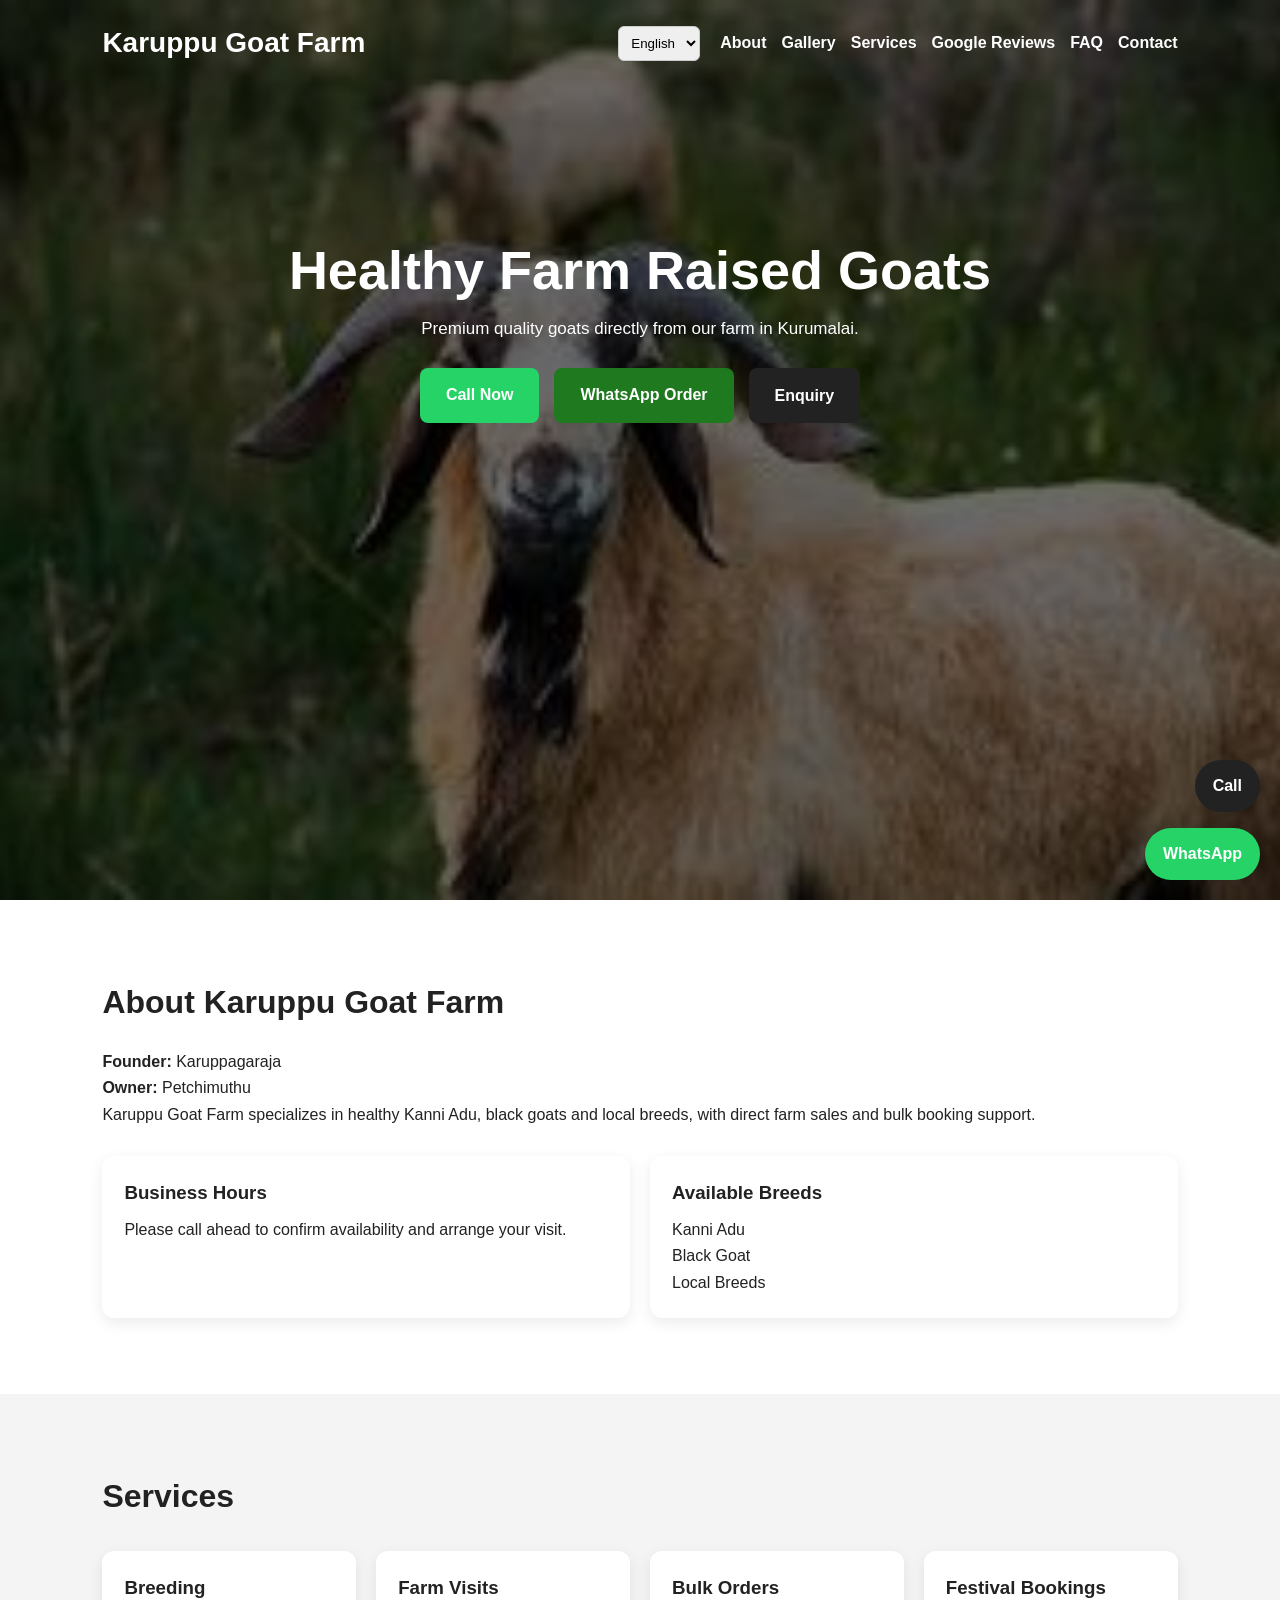
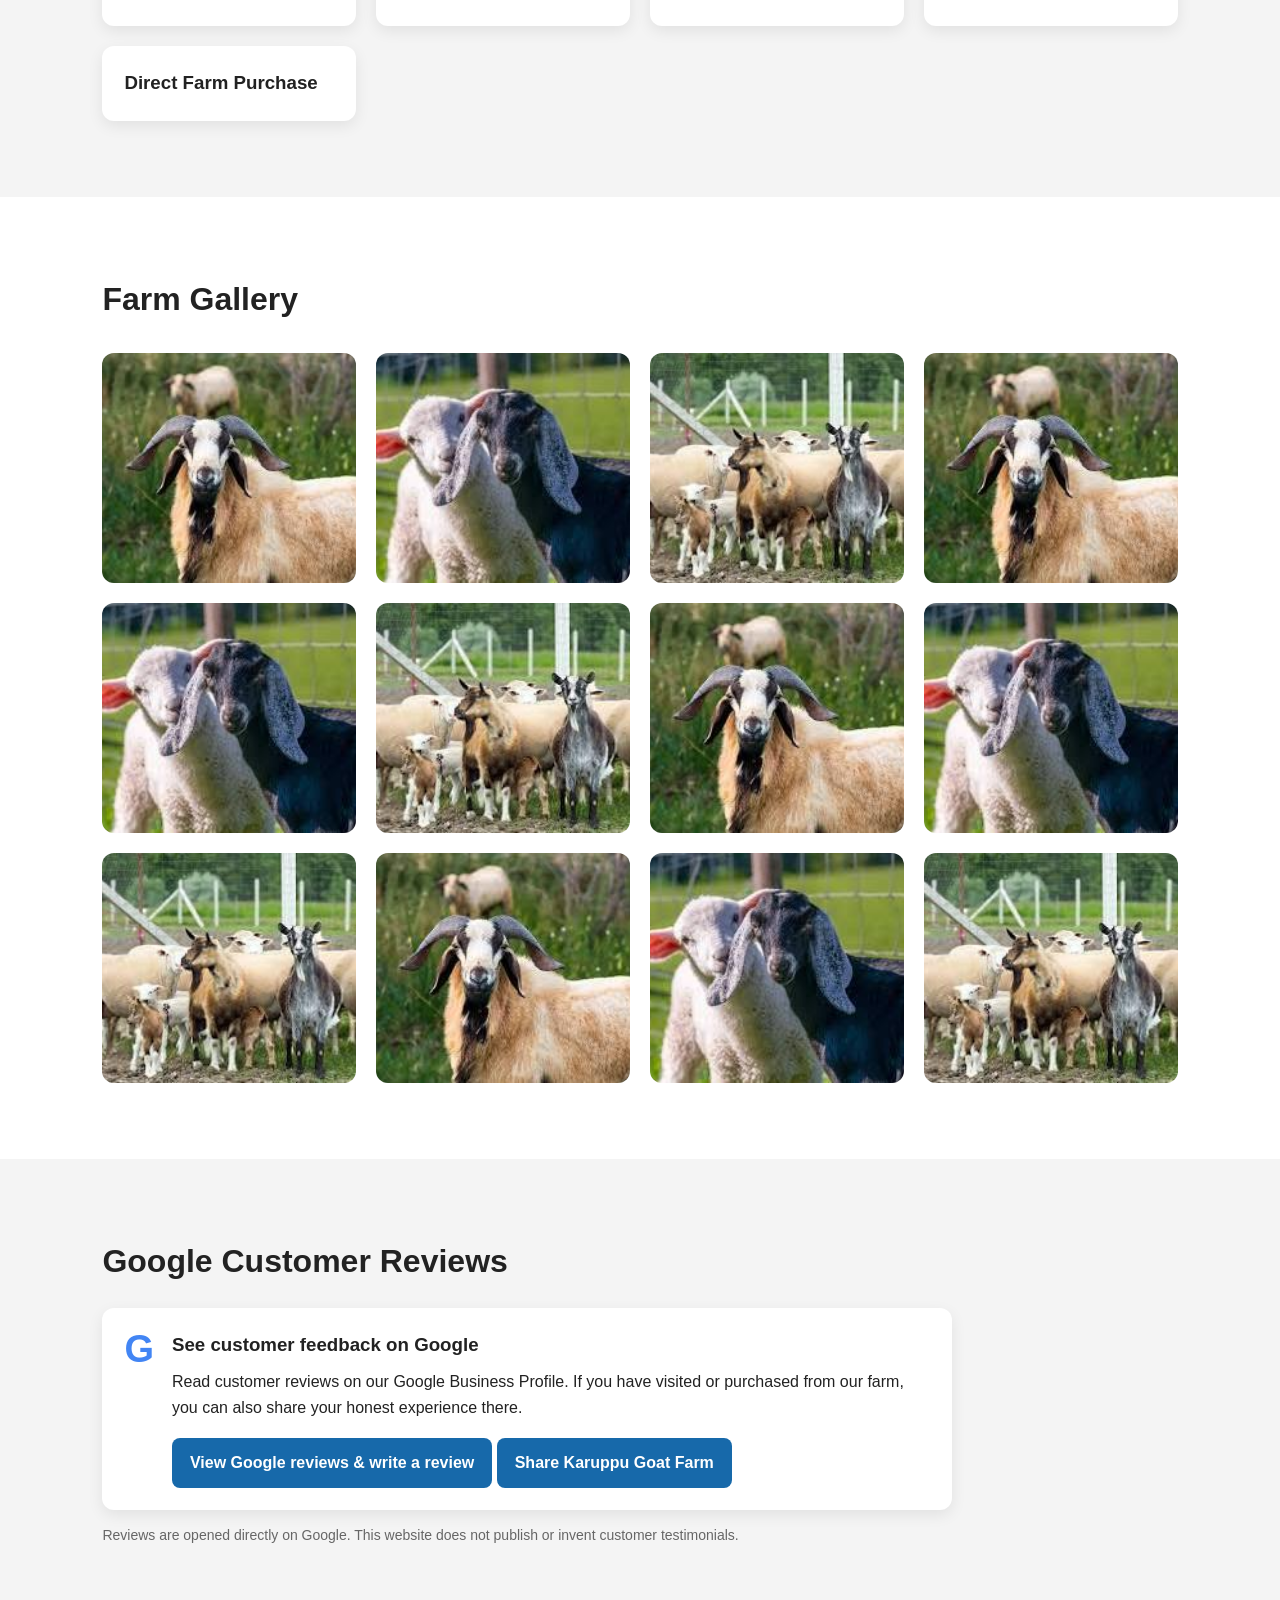
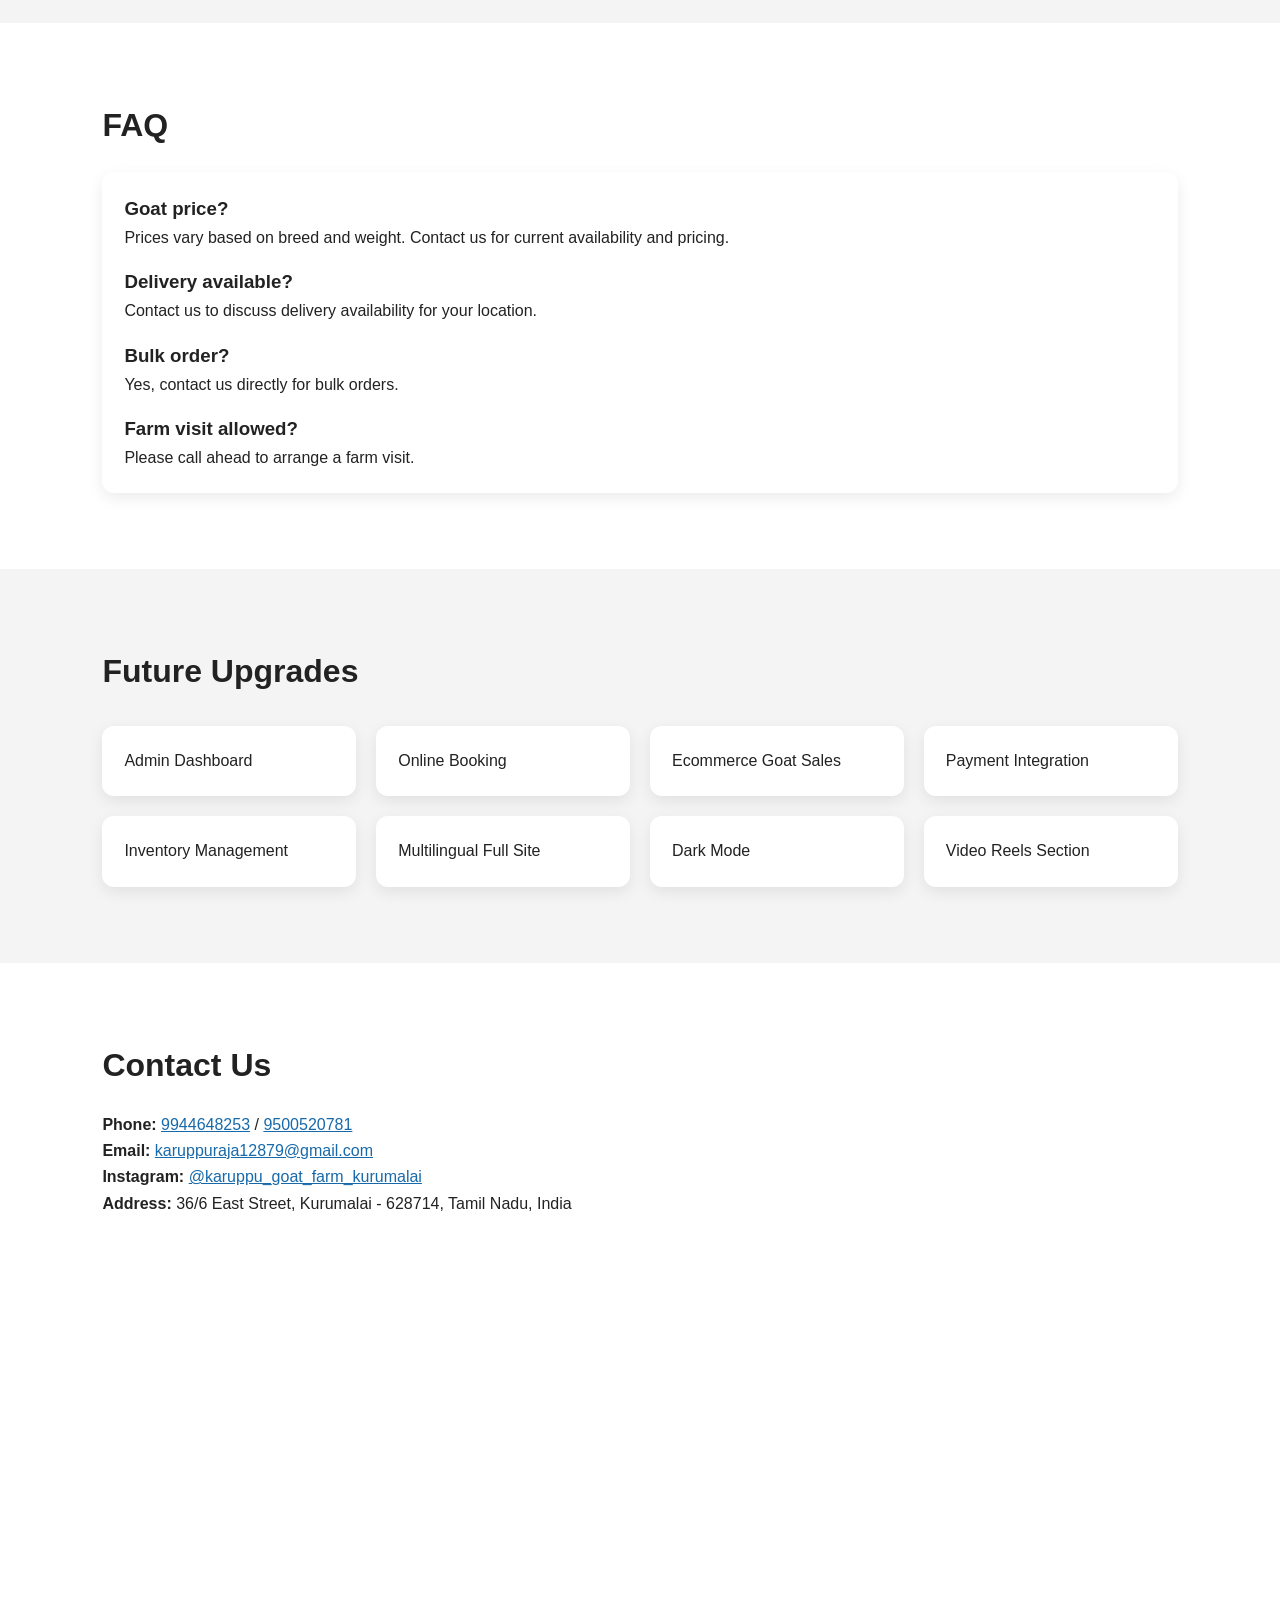
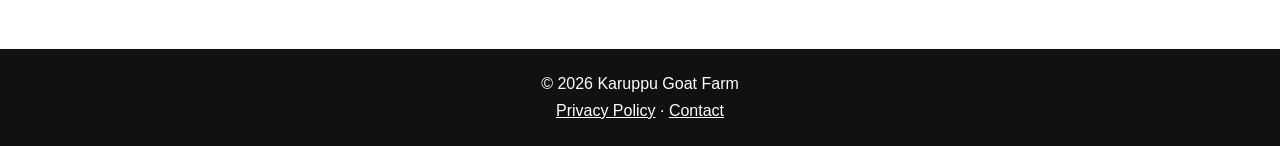
==== commit 106759db: "Html change" ====
--- a/index.html
+++ b/index.html
@@ -1,244 +1,251 @@
- 
 <!DOCTYPE html>
 <html lang="en">
 <head>
     <meta charset="UTF-8">
-    <!-- Google AdSense -->
+    <meta name="viewport" content="width=device-width, initial-scale=1.0">
+    <meta name="description" content="Karuppu Goat Farm in Kurumalai, Tamil Nadu. Explore Kanni Adu, black goats and local breeds. Contact us for farm visits and bulk orders.">
+    <meta name="keywords" content="Karuppu Goat Farm, Goat Farm Tamil Nadu, Kanni Adu, Black Goat, Local Goat Breeds, Kurumalai Goat Farm, Bulk Goat Orders">
+    <meta name="robots" content="index, follow">
+    <meta property="og:title" content="Karuppu Goat Farm">
+    <meta property="og:description" content="Healthy farm-raised goats directly from our farm in Kurumalai, Tamil Nadu.">
+    <meta property="og:image" content="https://karuppu-goat-farm.netlify.app/hero.jpeg">
+    <meta property="og:type" content="website">
+    <link rel="canonical" href="https://karuppu-goat-farm.netlify.app/">
+    <link rel="stylesheet" href="style.css">
+    <title>Karuppu Goat Farm | Kurumalai, Tamil Nadu</title>
+
+    <!-- Google AdSense Auto ads. Keep this script in the head. -->
     <script async
         src="https://pagead2.googlesyndication.com/pagead/js/adsbygoogle.js?client=ca-pub-4963201380734459"
-        crossorigin="anonymous">
-    </script>
-
-    <meta name="viewport" content="width=device-width, initial-scale=1.0">
-
-    <title>Karuppu Goat Farm</title>
-<meta name="description" content="Karuppu Goat Farm - Healthy Kanni Adu, Black and local breed goats in Kurumalai Tamil Nadu.">
-<meta name="keywords" content="Goat Farm Tamil Nadu,Kanni Adu,Black Goat,Local Goat Breeds,Farm Visit,Bulk Goat Orders">
-<meta property="og:title" content="Karuppu Goat Farm">
-<meta property="og:description" content="Healthy farm raised goats directly from our farm">
-<meta property="og:image" content="hero.jpeg">
-
-<link rel="stylesheet" href="style.css">
+        crossorigin="anonymous"></script>
 </head>
 <body>
-
-<div class="popup" id="popup">
-<div class="popup-content">
-<h2>Quick Enquiry</h2>
-<input type="text" placeholder="Your Name">
-<input type="tel" placeholder="Phone Number">
-<textarea placeholder="Requirement"></textarea>
-<button onclick="closePopup()">Submit</button>
+<div class="popup" id="popup" aria-hidden="true">
+    <div class="popup-content" role="dialog" aria-modal="true" aria-labelledby="enquiryTitle">
+        <button class="popup-close" type="button" onclick="closePopup()" aria-label="Close enquiry form">×</button>
+        <h2 id="enquiryTitle">Quick Enquiry</h2>
+        <p class="form-help">Enter your details. WhatsApp will open with your enquiry message ready to send.</p>
+        <form id="enquiryForm">
+            <label for="customerName">Your name</label>
+            <input id="customerName" name="name" type="text" autocomplete="name" placeholder="Your Name" required maxlength="80">
+            <label for="customerPhone">Phone number</label>
+            <input id="customerPhone" name="phone" type="tel" autocomplete="tel" inputmode="tel" placeholder="Phone Number" required maxlength="20">
+            <label for="customerRequirement">Requirement</label>
+            <textarea id="customerRequirement" name="requirement" placeholder="Goat breed, quantity, farm visit, etc." required maxlength="1000"></textarea>
+            <button class="submit-button" type="submit">Continue to WhatsApp</button>
+        </form>
+    </div>
 </div>
-</div>
 
 <header class="hero">
-<nav>
-<h1>Karuppu Goat Farm</h1>
-
-<div class="nav-right">
-<select id="languageSwitcher" onchange="changeLanguage()">
-<option value="en">English</option>
-<option value="ta">தமிழ்</option>
-</select>
-
-<div>
-<a href="#about">About</a>
-<a href="#gallery">Gallery</a>
-<a href="#services">Services</a>
-<a href="#reviews">Reviews</a>
-<a href="#faq">FAQ</a>
-<a href="#contact">Contact</a>
-</div>
-</div>
-</nav>
-
-<div class="hero-content">
-<h2 id="heroTitle">Healthy Farm Raised Goats</h2>
-<p id="heroSubtitle">Premium quality goats directly from our farm in Kurumalai.</p>
-
-<div class="button-group">
-<a class="btn pulse" href="tel:9500520781">Call Now</a>
-<a class="btn green" href="https://wa.me/919944648253">WhatsApp Order</a>
-<a class="btn dark" onclick="openPopup()">Enquiry</a>
-</div>
-</div>
+    <nav>
+        <h1>Karuppu Goat Farm</h1>
+        <div class="nav-right">
+            <select id="languageSwitcher" aria-label="Choose language" onchange="changeLanguage()">
+                <option value="en">English</option>
+                <option value="ta">தமிழ்</option>
+            </select>
+            <div class="nav-links">
+                <a href="#about">About</a>
+                <a href="#gallery">Gallery</a>
+                <a href="#services">Services</a>
+                <a href="#reviews">Google Reviews</a>
+                <a href="#faq">FAQ</a>
+                <a href="#contact">Contact</a>
+            </div>
+        </div>
+    </nav>
+
+    <div class="hero-content">
+        <h2 id="heroTitle">Healthy Farm Raised Goats</h2>
+        <p id="heroSubtitle">Premium quality goats directly from our farm in Kurumalai.</p>
+        <div class="button-group">
+            <a class="btn pulse" href="tel:9500520781">Call Now</a>
+            <a class="btn green" href="https://wa.me/919944648253" target="_blank" rel="noopener noreferrer">WhatsApp Order</a>
+            <button class="btn dark" type="button" onclick="openPopup()">Enquiry</button>
+        </div>
+    </div>
 </header>
 
+<main>
 <section class="section" id="about">
-<h2>Founder</h2>
-<p><strong>Karuppagaraja</strong> — Founder</p><p><strong>Petchimuthu</strong> — Owner</p>
-
-<h2>About Us</h2>
-<p>
-Karuppu Goat Farm specializes in healthy Kanni Adu, Black goats and local breeds with direct farm sales and bulk booking support.
-</p>
-
-<div class="info-grid">
-<div class="info-card">
-<h3>Business Hours</h3>
-<p>24/7 Open</p>
-</div>
-
-<div class="info-card">
-<h3>Available Breeds</h3>
-<p>Kanni Adu</p>
-<p>Black Goat</p>
-<p>Local Breeds</p>
-</div>
-</div>
+    <h2>About Karuppu Goat Farm</h2>
+    <p><strong>Founder:</strong> Karuppagaraja</p>
+    <p><strong>Owner:</strong> Petchimuthu</p>
+    <p>Karuppu Goat Farm specializes in healthy Kanni Adu, black goats and local breeds, with direct farm sales and bulk booking support.</p>
+    <div class="info-grid">
+        <div class="info-card">
+            <h3>Business Hours</h3>
+            <p>Please call ahead to confirm availability and arrange your visit.</p>
+        </div>
+        <div class="info-card">
+            <h3>Available Breeds</h3>
+            <p>Kanni Adu</p><p>Black Goat</p><p>Local Breeds</p>
+        </div>
+    </div>
 </section>
 
 <section class="section gray" id="services">
-<h2>Services</h2>
-
-<div class="cards">
-<div class="card"><h3>Breeding</h3></div>
-<div class="card"><h3>Farm Visits</h3></div>
-<div class="card"><h3>Bulk Orders</h3></div>
-<div class="card"><h3>Festival Bookings</h3></div>
-<div class="card"><h3>Direct Farm Purchase</h3></div>
-</div>
+    <h2>Services</h2>
+    <div class="cards">
+        <div class="card"><h3>Breeding</h3></div>
+        <div class="card"><h3>Farm Visits</h3></div>
+        <div class="card"><h3>Bulk Orders</h3></div>
+        <div class="card"><h3>Festival Bookings</h3></div>
+        <div class="card"><h3>Direct Farm Purchase</h3></div>
+    </div>
 </section>
 
 <section class="section" id="gallery">
-<h2>Farm Gallery</h2>
-
-<div class="gallery">
-<img src="gallery1.jpeg" class="gallery-img">
-<img src="gallery2.jpeg" class="gallery-img">
-<img src="gallery3.jpeg" class="gallery-img">
-<img src="gallery4.jpeg" class="gallery-img">
-<img src="gallery5.jpeg" class="gallery-img">
-<img src="gallery6.jpeg" class="gallery-img">
-<img src="gallery7.jpeg" class="gallery-img">
-<img src="gallery8.jpeg" class="gallery-img">
-<img src="gallery9.jpeg" class="gallery-img">
-<img src="gallery10.jpeg" class="gallery-img">
-<img src="gallery11.jpeg" class="gallery-img">
-<img src="gallery12.jpeg" class="gallery-img">
-</div>
+    <h2>Farm Gallery</h2>
+    <div class="gallery">
+        <img src="gallery1.jpeg" class="gallery-img" alt="Goat at Karuppu Goat Farm" loading="lazy">
+        <img src="gallery2.jpeg" class="gallery-img" alt="Goat at Karuppu Goat Farm" loading="lazy">
+        <img src="gallery3.jpeg" class="gallery-img" alt="Goat at Karuppu Goat Farm" loading="lazy">
+        <img src="gallery4.jpeg" class="gallery-img" alt="Goat at Karuppu Goat Farm" loading="lazy">
+        <img src="gallery5.jpeg" class="gallery-img" alt="Goat at Karuppu Goat Farm" loading="lazy">
+        <img src="gallery6.jpeg" class="gallery-img" alt="Goat at Karuppu Goat Farm" loading="lazy">
+        <img src="gallery7.jpeg" class="gallery-img" alt="Goat at Karuppu Goat Farm" loading="lazy">
+        <img src="gallery8.jpeg" class="gallery-img" alt="Goat at Karuppu Goat Farm" loading="lazy">
+        <img src="gallery9.jpeg" class="gallery-img" alt="Goat at Karuppu Goat Farm" loading="lazy">
+        <img src="gallery10.jpeg" class="gallery-img" alt="Goat at Karuppu Goat Farm" loading="lazy">
+        <img src="gallery11.jpeg" class="gallery-img" alt="Goat at Karuppu Goat Farm" loading="lazy">
+        <img src="gallery12.jpeg" class="gallery-img" alt="Goat at Karuppu Goat Farm" loading="lazy">
+    </div>
 </section>
 
 <section class="section gray" id="reviews">
-<h2>Customer Reviews</h2>
-
-<div class="review-box">
-<p>⭐ Healthy goats and trusted service.</p>
-<p>⭐ Very good farm quality.</p>
-<p>⭐ Good pricing and support.</p>
-<p>⭐ Clean farm and healthy goats.</p>
-<p>⭐ Recommended for bulk orders.</p>
-</div>
-
-<details>
-<summary>Show All Reviews</summary>
-
-<div class="review-box">
-<p>⭐ Good experience.</p>
-<p>⭐ Delivery support available.</p>
-<p>⭐ Nice local breeds.</p>
-<p>⭐ Farm owner friendly.</p>
-</div>
-</details>
-
-<textarea placeholder="Write your review"></textarea>
-<button class="review-btn">Submit Review</button>
+    <h2>Google Customer Reviews</h2>
+    <div class="google-review-card">
+        <div class="google-mark" aria-hidden="true">G</div>
+        <div>
+            <h3>See customer feedback on Google</h3>
+            <p>Read customer reviews on our Google Business Profile. If you have visited or purchased from our farm, you can also share your honest experience there.</p>
+            <a class="google-review-button" href="https://www.google.com/maps/place/Karuppu+goat+farm/@9.0649607,77.8587209,17z/data=!3m1!4b1!4m6!3m5!1s0x3b06ab7e6be1def9:0x5f343b9a85c54661!8m2!3d9.0649607!4d77.8587209!16s%2Fg%2F11z7z4vtqs?entry=ttu&g_ep=EgoyMDI2MTExMC4wIKXMDSoASAFQAw%3D%3D" target="_blank" rel="noopener noreferrer">View Google reviews &amp; write a review</a>
+            <a class="google-review-button" href="https://share.google/01hT4y7Sej90FeYbx" target="_blank" rel="noopener noreferrer" style="margin-top:10px;">Share Karuppu Goat Farm</a>
+        </div>
+    </div>
+    <p class="review-note">Reviews are opened directly on Google. This website does not publish or invent customer testimonials.</p>
 </section>
 
 <section class="section" id="faq">
-<h2>FAQ</h2>
-
-<div class="faq">
-<h3>Goat price?</h3>
-<p>Prices vary based on breed and weight.</p>
-
-<h3>Delivery available?</h3>
-<p>Yes, delivery support available.</p>
-
-<h3>Bulk order?</h3>
-<p>Yes, contact us directly for bulk orders.</p>
-
-<h3>Farm visit allowed?</h3>
-<p>Yes, visitors are welcome.</p>
-</div>
+    <h2>FAQ</h2>
+    <div class="faq">
+        <h3>Goat price?</h3>
+        <p>Prices vary based on breed and weight. Contact us for current availability and pricing.</p>
+        <h3>Delivery available?</h3>
+        <p>Contact us to discuss delivery availability for your location.</p>
+        <h3>Bulk order?</h3>
+        <p>Yes, contact us directly for bulk orders.</p>
+        <h3>Farm visit allowed?</h3>
+        <p>Please call ahead to arrange a farm visit.</p>
+    </div>
 </section>
 
 <section class="section gray" id="future">
-<h2>Future Upgrades</h2>
-
-<div class="cards">
-<div class="card">Admin Dashboard</div>
-<div class="card">Online Booking</div>
-<div class="card">Ecommerce Goat Sales</div>
-<div class="card">Payment Integration</div>
-<div class="card">Inventory Management</div>
-<div class="card">Multilingual Full Site</div>
-<div class="card">Dark Mode</div>
-<div class="card">Video Reels Section</div>
-</div>
+    <h2>Future Upgrades</h2>
+    <div class="cards">
+        <div class="card">Admin Dashboard</div>
+        <div class="card">Online Booking</div>
+        <div class="card">Ecommerce Goat Sales</div>
+        <div class="card">Payment Integration</div>
+        <div class="card">Inventory Management</div>
+        <div class="card">Multilingual Full Site</div>
+        <div class="card">Dark Mode</div>
+        <div class="card">Video Reels Section</div>
+    </div>
 </section>
 
 <section class="section" id="contact">
-<h2>Contact Us</h2>
-
-<p><strong>Phone:</strong> 9944648253 / 9500520781</p>
-<p><strong>Email:</strong> karuppuraja12879@gmail.com</p>
-<p>
-    <strong>Instagram:</strong>
-    <a href="https://www.instagram.com/karuppu_goat_farm_kurumalai/"
-       target="_blank"
-       rel="noopener noreferrer">
-       @karuppu_goat_farm_kurumalai
-    </a>
-</p>
-
-<p><strong>Address:</strong> 36/6 East Street, Kurumalai - 628714</p>
-
-<div class="map-box">
-<iframe
-src="https://maps.google.com/maps?q=36/6%20east%20street%20kurumalai&t=&z=13&ie=UTF8&iwloc=&output=embed"
-width="100%"
-height="320"
-style="border:0;"
-loading="lazy">
-</iframe>
-</div>
-</section>
-
-<a class="floating-btn call" href="tel:9500520781">Call</a>
-<a class="floating-btn whatsapp" href="https://wa.me/919944648253">WhatsApp</a>
+    <h2>Contact Us</h2>
+    <p><strong>Phone:</strong> <a href="tel:9944648253">9944648253</a> / <a href="tel:9500520781">9500520781</a></p>
+    <p><strong>Email:</strong> <a href="mailto:karuppuraja12879@gmail.com">karuppuraja12879@gmail.com</a></p>
+    <p><strong>Instagram:</strong> <a href="https://www.instagram.com/karuppu_goat_farm_kurumalai/" target="_blank" rel="noopener noreferrer">@karuppu_goat_farm_kurumalai</a></p>
+    <p><strong>Address:</strong> 36/6 East Street, Kurumalai - 628714, Tamil Nadu, India</p>
+    <div class="map-box">
+        <iframe title="Karuppu Goat Farm location map"
+            src="https://maps.google.com/maps?q=9.0649607%2C77.8587209&amp;z=17&amp;ie=UTF8&amp;iwloc=&amp;output=embed"
+            width="100%" height="320" style="border:0;" loading="lazy"
+            referrerpolicy="no-referrer-when-downgrade"></iframe>
+    </div>
+</section>
+</main>
+
+<a class="floating-btn call" href="tel:9500520781" aria-label="Call Karuppu Goat Farm">Call</a>
+<a class="floating-btn whatsapp" href="https://wa.me/919944648253" target="_blank" rel="noopener noreferrer">WhatsApp</a>
 
 <footer>
-<p>© 2026 Karuppu Goat Farm</p>
+    <p>© 2026 Karuppu Goat Farm</p>
+    <p><a href="privacy-policy.html">Privacy Policy</a> <span aria-hidden="true">·</span> <a href="mailto:karuppuraja12879@gmail.com">Contact</a></p>
 </footer>
 
 <script>
-function openPopup(){
-document.getElementById('popup').style.display='flex';
+const WHATSAPP_NUMBER = "919944648253";
+
+function openPopup() {
+    const popup = document.getElementById("popup");
+    popup.style.display = "flex";
+    popup.setAttribute("aria-hidden", "false");
+    document.getElementById("customerName").focus();
 }
 
-function closePopup(){
-document.getElementById('popup').style.display='none';
+function closePopup() {
+    const popup = document.getElementById("popup");
+    popup.style.display = "none";
+    popup.setAttribute("aria-hidden", "true");
 }
 
+document.getElementById("popup").addEventListener("click", function (event) {
+    if (event.target === this) closePopup();
+});
+
+document.addEventListener("keydown", function (event) {
+    if (event.key === "Escape") closePopup();
+});
+
+document.getElementById("enquiryForm").addEventListener("submit", function (event) {
+    event.preventDefault();
+
+    const name = document.getElementById("customerName").value.trim();
+    const phone = document.getElementById("customerPhone").value.trim();
+    const requirement = document.getElementById("customerRequirement").value.trim();
+
+    if (!name || !phone || !requirement) {
+        alert("Please complete all enquiry fields.");
+        return;
+    }
+
+    const message = [
+        "Hello Karuppu Goat Farm,",
+        "",
+        "I would like to make an enquiry.",
+        "Name: " + name,
+        "Phone: " + phone,
+        "Requirement: " + requirement
+    ].join("\n");
+
+    const whatsappURL = "https://wa.me/" + WHATSAPP_NUMBER + "?text=" + encodeURIComponent(message);
+    window.open(whatsappURL, "_blank", "noopener,noreferrer");
+    closePopup();
+    this.reset();
+});
+
 const translations = {
-en: {
-heroTitle: "Healthy Farm Raised Goats",
-heroSubtitle: "Premium quality goats directly from our farm in Kurumalai."
-},
-ta: {
-heroTitle: "ஆரோக்கியமான பண்ணை ஆடுகள்",
-heroSubtitle: "குருமலையில் எங்கள் பண்ணையிலிருந்து தரமான ஆடுகள்."
-}
+    en: {
+        heroTitle: "Healthy Farm Raised Goats",
+        heroSubtitle: "Premium quality goats directly from our farm in Kurumalai."
+    },
+    ta: {
+        heroTitle: "ஆரோக்கியமான பண்ணை ஆடுகள்",
+        heroSubtitle: "குருமலையில் எங்கள் பண்ணையிலிருந்து தரமான ஆடுகள்."
+    }
 };
 
-function changeLanguage(){
-const lang=document.getElementById("languageSwitcher").value;
-document.getElementById("heroTitle").innerText=translations[lang].heroTitle;
-document.getElementById("heroSubtitle").innerText=translations[lang].heroSubtitle;
+function changeLanguage() {
+    const language = document.getElementById("languageSwitcher").value;
+    document.getElementById("heroTitle").textContent = translations[language].heroTitle;
+    document.getElementById("heroSubtitle").textContent = translations[language].heroSubtitle;
 }
 </script>
-
 </body>
 </html>
--- a/style.css
+++ b/style.css
@@ -1,33 +1,167 @@
+* {
+    margin: 0;
+    padding: 0;
+    box-sizing: border-box;
+    font-family: Arial, sans-serif;
+    scroll-behavior: smooth;
+}
 
-*{margin:0;padding:0;box-sizing:border-box;font-family:Arial,sans-serif;scroll-behavior:smooth}
-body{background:#fff;color:#222;line-height:1.6}
-.hero{height:100vh;background:linear-gradient(rgba(0,0,0,.6),rgba(0,0,0,.6)),url('hero.jpeg') center/cover;color:#fff}
-nav{display:flex;justify-content:space-between;align-items:center;padding:20px 8%;flex-wrap:wrap}
-.nav-right{display:flex;align-items:center;gap:20px;flex-wrap:wrap}
-nav a{text-decoration:none;color:#fff;margin-left:10px}
-select{padding:8px;border-radius:6px}
-.hero-content{text-align:center;padding-top:18%;animation:fadeIn 1.5s ease}
-.hero-content h2{font-size:52px}
-.button-group{margin-top:25px;display:flex;justify-content:center;gap:15px;flex-wrap:wrap}
-.btn{padding:14px 26px;border-radius:8px;text-decoration:none;color:#fff;cursor:pointer}
-.pulse{background:#25D366}
-.green{background:#1f7a1f}
-.dark{background:#222}
-.section{padding:80px 8%}
-.gray{background:#f4f4f4}
-.cards,.gallery,.info-grid{display:grid;grid-template-columns:repeat(auto-fit,minmax(220px,1fr));gap:20px;margin-top:30px}
-.card,.info-card,.review-box,.faq{background:#fff;padding:20px;border-radius:12px;box-shadow:0 5px 15px rgba(0,0,0,.1)}
-.gallery-img{width:100%;border-radius:12px;transition:.4s;cursor:pointer}
-.gallery-img:hover{transform:scale(1.05)}
-textarea{width:100%;padding:14px;margin-top:20px;border-radius:8px}
-.review-btn{margin-top:15px;padding:12px 20px;background:#1f7a1f;color:#fff;border:none;border-radius:8px}
-.map-box{margin-top:30px;border-radius:12px;overflow:hidden}
-footer{background:#111;color:#fff;text-align:center;padding:20px}
-.floating-btn{position:fixed;right:20px;padding:14px 18px;border-radius:50px;color:#fff;text-decoration:none;font-weight:bold}
-.call{bottom:90px;background:#222}
-.whatsapp{bottom:20px;background:#25D366}
-.popup{position:fixed;inset:0;background:rgba(0,0,0,.7);display:none;justify-content:center;align-items:center}
-.popup-content{background:#fff;padding:25px;border-radius:12px;width:90%;max-width:400px}
-.popup-content input,.popup-content textarea{width:100%;padding:12px;margin-top:10px}
-.popup-content button{margin-top:15px;padding:12px 20px;background:#1f7a1f;color:#fff;border:none;border-radius:8px}
-@keyframes fadeIn{from{opacity:0}to{opacity:1}}
+body { background: #fff; color: #222; line-height: 1.65; }
+a { color: #1769aa; }
+.hero {
+    min-height: 100vh;
+    background: linear-gradient(rgba(0,0,0,.58), rgba(0,0,0,.58)), url("hero.jpeg") center/cover no-repeat;
+    color: #fff;
+}
+nav {
+    display: flex;
+    justify-content: space-between;
+    align-items: center;
+    gap: 20px;
+    padding: 20px 8%;
+    flex-wrap: wrap;
+}
+nav h1 { font-size: 28px; }
+.nav-right { display: flex; align-items: center; gap: 20px; flex-wrap: wrap; }
+.nav-links { display: flex; gap: 15px; flex-wrap: wrap; }
+nav a { text-decoration: none; color: #fff; font-weight: 600; }
+nav a:hover { text-decoration: underline; }
+select { padding: 8px; border-radius: 6px; border: 1px solid #ccc; }
+.hero-content { text-align: center; padding: 17vh 20px 80px; animation: fadeIn 1.2s ease; }
+.hero-content h2 { font-size: clamp(34px, 5vw, 54px); line-height: 1.15; }
+.hero-content p { margin-top: 14px; font-size: 17px; }
+.button-group { margin-top: 25px; display: flex; justify-content: center; gap: 15px; flex-wrap: wrap; }
+.btn {
+    display: inline-block;
+    border: 0;
+    padding: 14px 26px;
+    border-radius: 8px;
+    text-decoration: none;
+    color: #fff;
+    cursor: pointer;
+    font-size: 16px;
+    font-weight: 600;
+}
+.pulse { background: #25D366; }
+.green, .submit-button { background: #1f7a1f; }
+.dark { background: #222; }
+.btn:hover, .google-review-button:hover, .submit-button:hover { filter: brightness(.92); }
+.section { padding: 76px 8%; }
+.section h2 { margin-bottom: 20px; font-size: 32px; }
+.gray { background: #f4f4f4; }
+.cards, .gallery, .info-grid {
+    display: grid;
+    grid-template-columns: repeat(auto-fit, minmax(220px, 1fr));
+    gap: 20px;
+    margin-top: 28px;
+}
+.card, .info-card, .faq, .google-review-card {
+    background: #fff;
+    padding: 22px;
+    border-radius: 12px;
+    box-shadow: 0 5px 15px rgba(0,0,0,.08);
+}
+.gallery-img { width: 100%; height: 230px; object-fit: cover; border-radius: 12px; transition: transform .25s; }
+.gallery-img:hover { transform: scale(1.025); }
+.info-card h3 { margin-bottom: 8px; }
+.faq h3 { margin-top: 16px; }
+.faq h3:first-child { margin-top: 0; }
+.google-review-card { display: flex; align-items: flex-start; gap: 18px; max-width: 850px; }
+.google-mark { font-size: 38px; line-height: 1; font-weight: 700; color: #4285f4; }
+.google-review-card h3 { margin-bottom: 8px; }
+.google-review-button {
+    display: inline-block;
+    margin-top: 16px;
+    padding: 12px 18px;
+    border-radius: 8px;
+    color: #fff;
+    background: #1769aa;
+    text-decoration: none;
+    font-weight: 700;
+}
+.review-note, .form-help { color: #666; font-size: 14px; margin-top: 14px; }
+.map-box { margin-top: 28px; border-radius: 12px; overflow: hidden; }
+footer { background: #111; color: #fff; text-align: center; padding: 22px; }
+footer a { color: #fff; }
+.floating-btn {
+    position: fixed;
+    z-index: 5;
+    right: 20px;
+    padding: 13px 18px;
+    border-radius: 50px;
+    color: #fff;
+    text-decoration: none;
+    font-weight: bold;
+    box-shadow: 0 3px 12px rgba(0,0,0,.2);
+}
+.call { bottom: 88px; background: #222; }
+.whatsapp { bottom: 20px; background: #25D366; }
+.popup {
+    position: fixed;
+    z-index: 20;
+    inset: 0;
+    background: rgba(0,0,0,.72);
+    display: none;
+    justify-content: center;
+    align-items: center;
+    padding: 18px;
+}
+.popup-content {
+    position: relative;
+    background: #fff;
+    color: #222;
+    padding: 28px;
+    border-radius: 14px;
+    width: 100%;
+    max-width: 440px;
+    max-height: 90vh;
+    overflow-y: auto;
+}
+.popup-close {
+    position: absolute;
+    top: 8px;
+    right: 14px;
+    border: 0;
+    background: transparent;
+    font-size: 30px;
+    cursor: pointer;
+}
+.popup-content label { display: block; margin: 12px 0 5px; font-weight: 600; }
+.popup-content input, .popup-content textarea {
+    display: block;
+    width: 100%;
+    padding: 12px;
+    border: 1px solid #ccc;
+    border-radius: 8px;
+    font: inherit;
+}
+.popup-content textarea { min-height: 100px; resize: vertical; }
+.submit-button {
+    margin-top: 16px;
+    width: 100%;
+    padding: 13px;
+    color: #fff;
+    border: 0;
+    border-radius: 8px;
+    font-size: 16px;
+    cursor: pointer;
+}
+.privacy-content { max-width: 900px; margin: 0 auto; }
+.privacy-content h1 { margin-bottom: 18px; }
+.privacy-content h2 { margin: 28px 0 8px; font-size: 22px; }
+.privacy-content p, .privacy-content ul { margin: 10px 0; }
+.privacy-content ul { padding-left: 24px; }
+.back-home { display: inline-block; margin: 24px 0; }
+@keyframes fadeIn { from { opacity: 0; transform: translateY(8px); } to { opacity: 1; transform: translateY(0); } }
+
+@media (max-width: 760px) {
+    nav { padding: 18px 5%; }
+    nav h1 { font-size: 23px; }
+    .nav-right { width: 100%; align-items: flex-start; }
+    .nav-links { gap: 10px 14px; }
+    .hero-content { padding-top: 15vh; }
+    .section { padding: 55px 6%; }
+    .section h2 { font-size: 28px; }
+    .gallery-img { height: 190px; }
+    .google-review-card { flex-direction: column; }
+}
